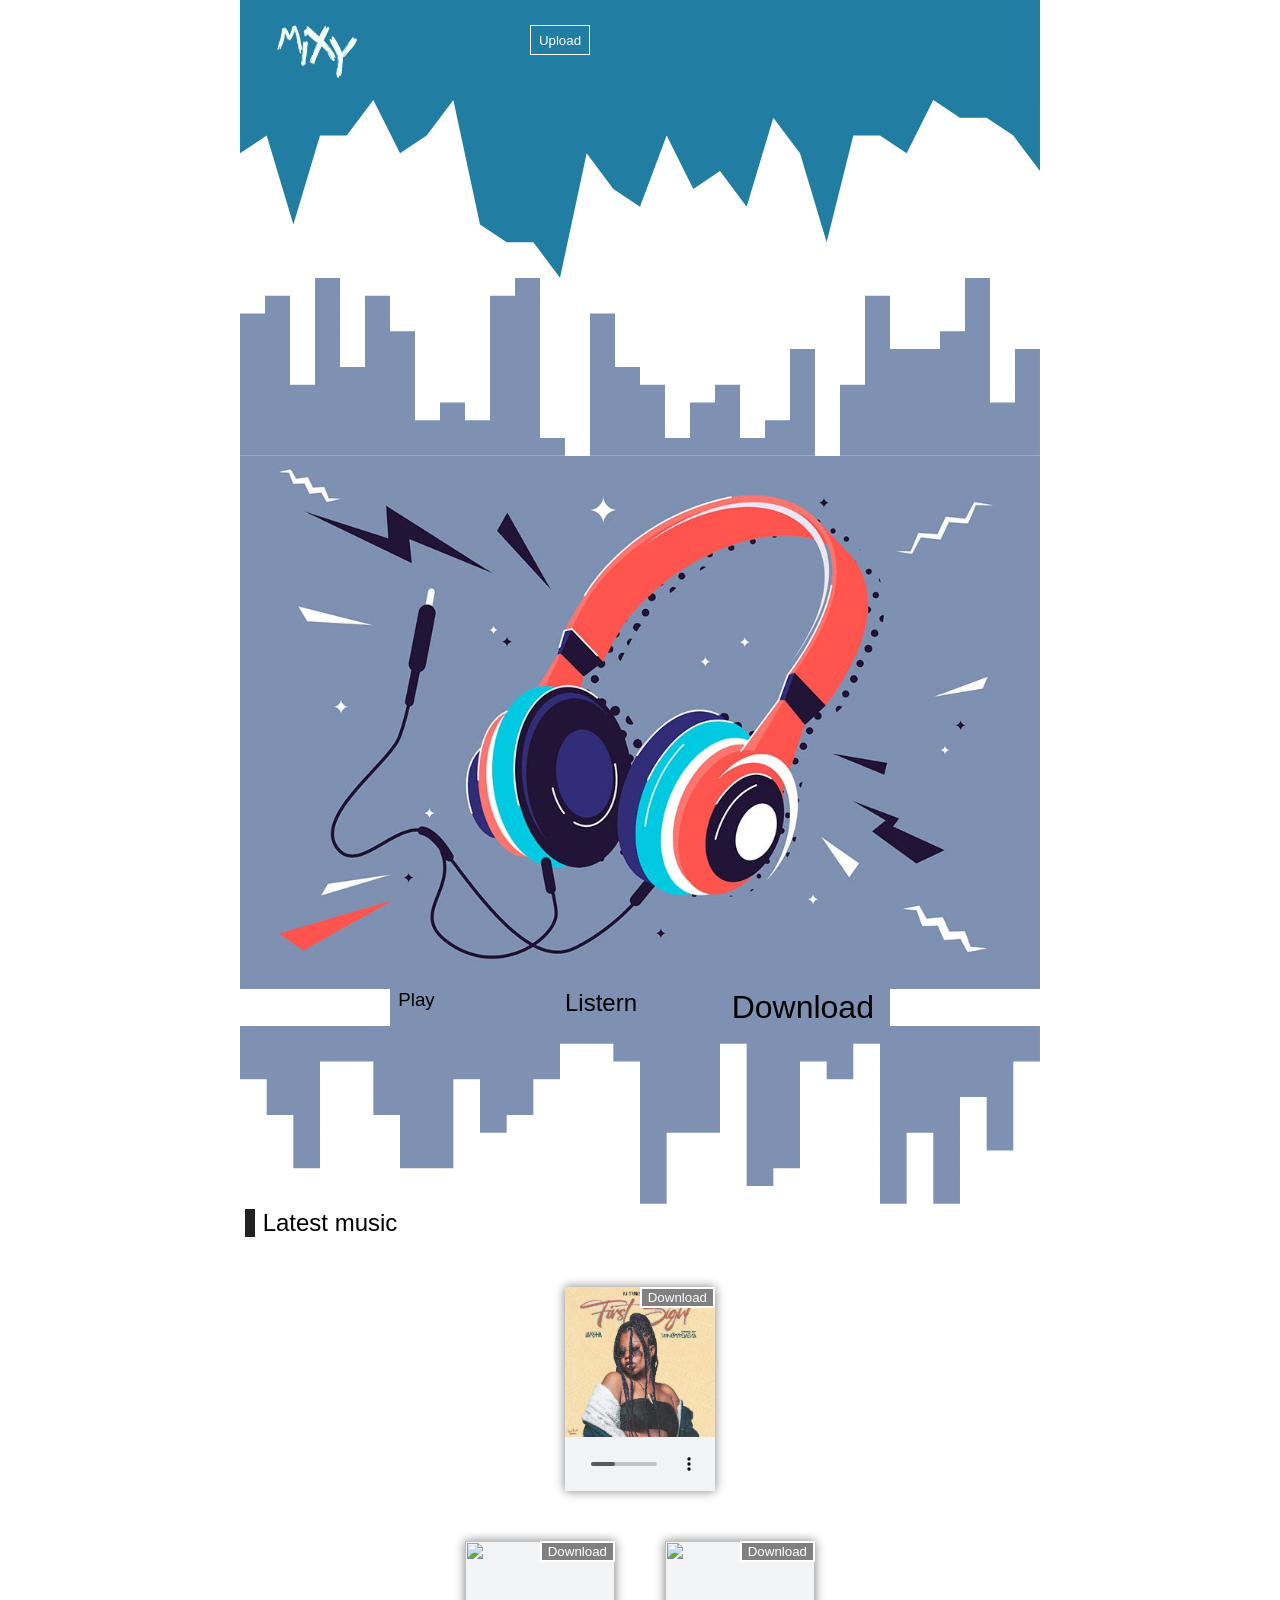
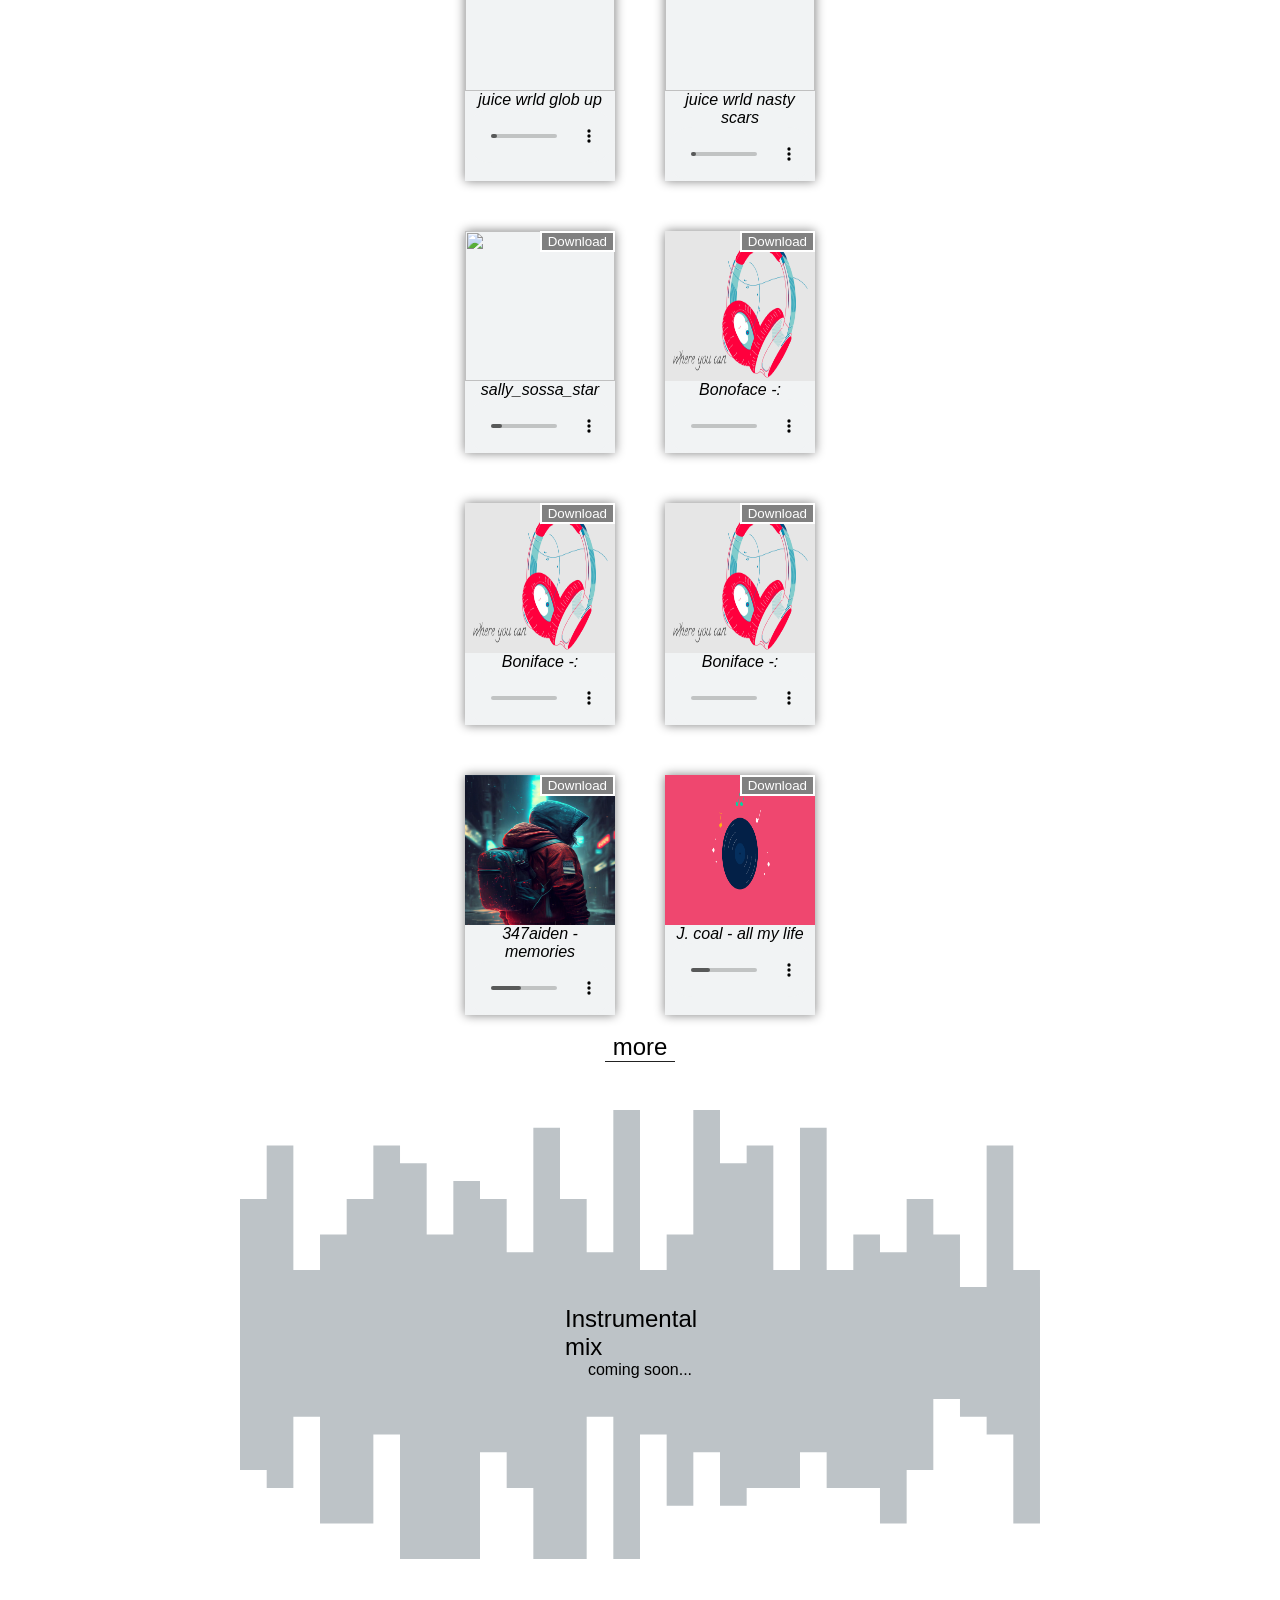
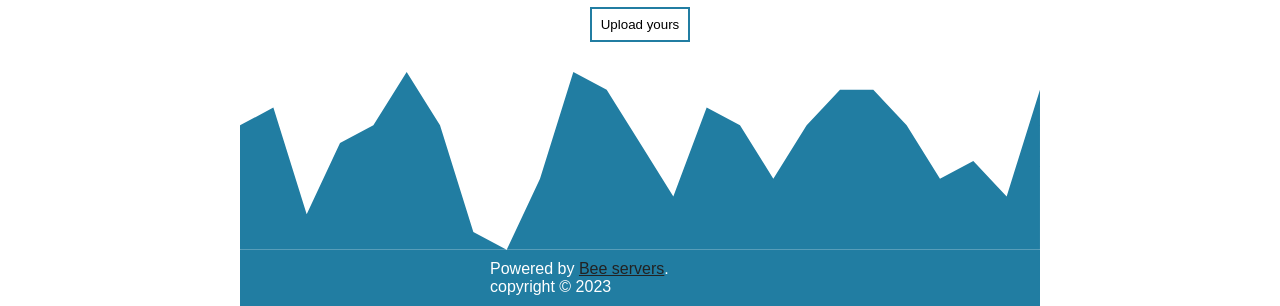
==== index.html @ 43a4fe8c "Update index.html" ====
<html>
<head>
<title>Mixy</title>

<meta charset="utf-8" />
<meta name="description" content="Mixy project is a music hosting plateform that allows anyone to uplpad music..." />
<meta name="keywords" content="..." />
<meta name="viewport" content="width=device-width, initial-scale=1.0">
<meta name="theme-color" content="#217DA2">
<meta name="author" content="mr.nobody">

<link rel="stylesheet" href="css/main.css">
<link rel="icon" href="img/logo/20230322_180251.jpg">
<style>

</style>

</head>
<body>
<!--conrainer-->
<div class="container">

<!--head-->
<style>

</style>
<div class="head">

 <!--logo-->
 <div class="logo">
  <img src="img/logo/20230322_180251.jpg" alt="logo">
 <a href="https://www.facebook.com/profile.php?id=100091437811362" target="_blank"><button>Upload</button></a>
 </div>
 <!--logo-->
 
</div>
<svg style="" xmlns="http://www.w3.org/2000/svg" viewBox="0 0 1440 320"><path fill="#217DA2" fill-opacity="1" d="M0,96L48,64L96,224L144,64L192,64L240,0L288,96L336,64L384,0L432,224L480,256L528,256L576,320L624,96L672,160L720,192L768,64L816,160L864,128L912,192L960,32L1008,96L1056,256L1104,64L1152,64L1200,96L1248,0L1296,32L1344,32L1392,64L1440,128L1440,0L1392,0L1344,0L1296,0L1248,0L1200,0L1152,0L1104,0L1056,0L1008,0L960,0L912,0L864,0L816,0L768,0L720,0L672,0L624,0L576,0L528,0L480,0L432,0L384,0L336,0L288,0L240,0L192,0L144,0L96,0L48,0L0,0Z"></path></svg>
<!--head-->

<!--title-->
<style>

</style>
<svg xmlns="http://www.w3.org/2000/svg" viewBox="0 0 1440 320"><path fill="#7E91B2" fill-opacity="1" d="M0,160L0,64L45,64L45,32L90,32L90,192L135,192L135,0L180,0L180,160L225,160L225,32L270,32L270,96L315,96L315,256L360,256L360,224L405,224L405,256L450,256L450,32L495,32L495,0L540,0L540,288L585,288L585,320L630,320L630,64L675,64L675,160L720,160L720,192L765,192L765,288L810,288L810,224L855,224L855,192L900,192L900,288L945,288L945,256L990,256L990,128L1035,128L1035,320L1080,320L1080,192L1125,192L1125,32L1170,32L1170,128L1215,128L1215,128L1260,128L1260,96L1305,96L1305,0L1350,0L1350,224L1395,224L1395,128L1440,128L1440,320L1395,320L1395,320L1350,320L1350,320L1305,320L1305,320L1260,320L1260,320L1215,320L1215,320L1170,320L1170,320L1125,320L1125,320L1080,320L1080,320L1035,320L1035,320L990,320L990,320L945,320L945,320L900,320L900,320L855,320L855,320L810,320L810,320L765,320L765,320L720,320L720,320L675,320L675,320L630,320L630,320L585,320L585,320L540,320L540,320L495,320L495,320L450,320L450,320L405,320L405,320L360,320L360,320L315,320L315,320L270,320L270,320L225,320L225,320L180,320L180,320L135,320L135,320L90,320L90,320L45,320L45,320L0,320L0,320Z"></path></svg>
<img style="width:100%;" src="img/good_times_with_bad_music_1050x700.jpg">
<div class="title">
<h3>Play</h3>
<h2>Listern</h2>
<h1>Download</h1>
</div>
<svg xmlns="http://www.w3.org/2000/svg" viewBox="0 0 1440 320"><path fill="#7E91B2" fill-opacity="1" d="M0,96L0,96L48,96L48,160L96,160L96,256L144,256L144,64L192,64L192,64L240,64L240,160L288,160L288,256L336,256L336,256L384,256L384,96L432,96L432,192L480,192L480,160L528,160L528,96L576,96L576,32L624,32L624,32L672,32L672,64L720,64L720,320L768,320L768,192L816,192L816,192L864,192L864,32L912,32L912,288L960,288L960,256L1008,256L1008,64L1056,64L1056,96L1104,96L1104,32L1152,32L1152,320L1200,320L1200,192L1248,192L1248,320L1296,320L1296,128L1344,128L1344,224L1392,224L1392,64L1440,64L1440,0L1392,0L1392,0L1344,0L1344,0L1296,0L1296,0L1248,0L1248,0L1200,0L1200,0L1152,0L1152,0L1104,0L1104,0L1056,0L1056,0L1008,0L1008,0L960,0L960,0L912,0L912,0L864,0L864,0L816,0L816,0L768,0L768,0L720,0L720,0L672,0L672,0L624,0L624,0L576,0L576,0L528,0L528,0L480,0L480,0L432,0L432,0L384,0L384,0L336,0L336,0L288,0L288,0L240,0L240,0L192,0L192,0L144,0L144,0L96,0L96,0L48,0L48,0L0,0L0,0Z"></path></svg>
<!--title-->

<h2 style="margin:5px;border-left:10px solid #222;text-align:center;"> Latest music</h2>





<!---------------------------------------------------------------->
<!--first music posting-->
<!---------------------------------------------------------------->


 <!--flexer-->
                                        <div class="flexer">

  <!--box-->
  <div class="box">
  <img src="img/IMG-20230720-WA0064.jpg">
  <center><Laksha - First sight</i></center>
  <audio controls src="mp3/Laksha - First Sight.mp3"></audio>
  <a href="mp3/Laksha - First Sight.mp3" download>
  <button>Download</button>
  </a>
  </div>
  <!--box-->



                                        </div>
                                        <!--flexer-->

 
 <!--flexer-->
                                        <div class="flexer">

  <!--box-->
  <div class="box">
  <img src="https://i1.sndcdn.com/artworks-W2g6tzKIM6FtOndk-e0T1fQ-t500x500.jpg">
  <center><i>juice wrld glob up</i></center>
  <audio controls src="mp3/Juice_WRLD_-_Glo’d_Up_(Official_Music_Video)(128k).mp3"></audio>
  <a href="mp3/Juice_WRLD_-_Glo’d_Up_(Official_Music_Video)(128k).mp3" download>
  <button>Download</button>
  </a>
  </div>
  <!--box-->



  <!--box-->
  <div class="box">
  <img src="https://i1.sndcdn.com/artworks-ypEa86VyJm0B3Sd6-BqXYmQ-t240x240.jpg">
  <center><i>juice wrld nasty scars</i></center>
  <audio controls src="mp3/Juice_WRLD_-_Nasty_Scars_[Prod.Reaper](128k).mp3"></audio>
  <a href="mp3/Juice_WRLD_-_Nasty_Scars_[Prod.Reaper](128k).mp3" download>
  <button>Download</button>
  </a>
  </div>
  <!--box-->

                                        </div>
                                        <!--flexer-->
 
<!--flexer-->
                                        <div class="flexer">
  <!--box-->
  <div class="box">
  <img src="https://tubidy.watch/nthumbs/1/520hI0J8Hoa0urNeSgrcag_3D_3D.jpg">
  <center><i>sally_sossa_star</i></center>
  <audio controls src="mp3/sally_sossa_star_song_ft._lil_durk_official_audio_mp3_59003.mp3"></audio>
  <a href="mp3/sally_sossa_star_song_ft._lil_durk_official_audio_mp3_59003.mp3" download>
  <button>Download</button>
  </a>
  </div>
  <!--box-->



  <!--box-->
  <div class="box">
  <img src="img/20230617_145904.png">
  <center><i>Bonoface  -:</i></center>
  <audio controls src="mp3/AUD-20230623-WA0006.mp3"></audio>
  <a href="mp3/AUD-20230623-WA0006.mp3" download>
  <button>Download</button>
  </a>
  </div>
  <!--box-->

              </div>
           <!--flexer-->
           
           
           <!--flexer-->
           <div class="flexer">
           
           <!--box-->
           <div class="box">
           <img src="img/20230617_145904.png">
           <center><i>Boniface -:</i></center>
           <audio controls src="mp3/AUD-20230623-WA0007.mp3"></audio>
           <a href="mp3/AUD-20230623-WA0007.mp3" download>
           <button>Download</button>
           </a>
           </div>
           <!--box-->
           
           
           
           <!--box-->
           <div class="box">
           <img src="img/20230617_145904.png">
           <center><i>Boniface -:</i></center>
           <audio controls src="mp3/AUD-20230624-WA0009.mp3"></audio>
           <a href="mp3/AUD-20230624-WA0009.mp3" download>
           <button>Download</button>
           </a>
           </div>
           <!--box-->
           
           </div>
           <!--flexer-->
           
           
<!--flexer-->
<div class="flexer">

<!--box-->
<div class="box">
<img src="img/cool-wallpapers-4k.webp">
<center><i>347aiden - memories</i></center>
<audio controls src="mp3/test1.mp3"></audio>
<a href="mp3/test1.mp3" download>
<button>Download</button>
</a>
</div>
<!--box-->

<!--box-->
<div class="box">
<img src="img/Ultimate-Guide-Stock-Music-Royalty-Free-Music-Custom-Music.png">
<center><i>J. coal - all my life</i></center>
<audio controls src="mp3/test2.mp3"></audio>
<a href="mp3/test2.mp3" download>
<button>Download</button>
</a>
</div>
<!--box-->

</div>
<!--flexer-->

<!---------------------------------------------------------------->
<!--first music posting-->
<!---------------------------------------------------------------->











<br><h2 style="width:70px;margin:0px auto;border-bottom:1px solid #222;text-align:center;">more</h2>
<br>
<!--automated-->
<style>
.automated{
width:100%;
max-width:300px;
margin:0 auto;
background:#F1F3F4;
box-shadow:0 0 20px #222;
margin-bottom:30px;
border-radius:10px;
}
</style>
<div class="automated">



</div>
<!--automated-->



<!--playstation-->
<style>
.playstation{
width:100%;
max-width:800px;
margin:0 auto;
background:#BDC3C7;
padding-bottom:20px;
}
</style>
<svg xmlns="http://www.w3.org/2000/svg" viewBox="0 0 1440 320"><path fill="#BDC3C7" fill-opacity="1" d="M0,160L0,160L48,160L48,64L96,64L96,288L144,288L144,224L192,224L192,160L240,160L240,64L288,64L288,96L336,96L336,224L384,224L384,128L432,128L432,160L480,160L480,256L528,256L528,32L576,32L576,160L624,160L624,256L672,256L672,0L720,0L720,288L768,288L768,224L816,224L816,0L864,0L864,96L912,96L912,64L960,64L960,288L1008,288L1008,32L1056,32L1056,288L1104,288L1104,224L1152,224L1152,256L1200,256L1200,160L1248,160L1248,224L1296,224L1296,320L1344,320L1344,64L1392,64L1392,288L1440,288L1440,320L1392,320L1392,320L1344,320L1344,320L1296,320L1296,320L1248,320L1248,320L1200,320L1200,320L1152,320L1152,320L1104,320L1104,320L1056,320L1056,320L1008,320L1008,320L960,320L960,320L912,320L912,320L864,320L864,320L816,320L816,320L768,320L768,320L720,320L720,320L672,320L672,320L624,320L624,320L576,320L576,320L528,320L528,320L480,320L480,320L432,320L432,320L384,320L384,320L336,320L336,320L288,320L288,320L240,320L240,320L192,320L192,320L144,320L144,320L96,320L96,320L48,320L48,320L0,320L0,320Z"></path></svg>
<div class="playstation">
<br> <h2>Instrumental mix</h2>
 
<center>coming soon...</center>
 
</div>
<svg xmlns="http://www.w3.org/2000/svg" viewBox="0 0 1440 320"><path fill="#BDC3C7" fill-opacity="1" d="M0,160L0,128L48,128L48,160L96,160L96,32L144,32L144,224L192,224L192,224L240,224L240,64L288,64L288,288L336,288L336,288L384,288L384,288L432,288L432,96L480,96L480,160L528,160L528,288L576,288L576,288L624,288L624,32L672,32L672,288L720,288L720,64L768,64L768,192L816,192L816,96L864,96L864,192L912,192L912,160L960,160L960,160L1008,160L1008,96L1056,96L1056,160L1104,160L1104,160L1152,160L1152,224L1200,224L1200,128L1248,128L1248,0L1296,0L1296,32L1344,32L1344,64L1392,64L1392,224L1440,224L1440,0L1392,0L1392,0L1344,0L1344,0L1296,0L1296,0L1248,0L1248,0L1200,0L1200,0L1152,0L1152,0L1104,0L1104,0L1056,0L1056,0L1008,0L1008,0L960,0L960,0L912,0L912,0L864,0L864,0L816,0L816,0L768,0L768,0L720,0L720,0L672,0L672,0L624,0L624,0L576,0L576,0L528,0L528,0L480,0L480,0L432,0L432,0L384,0L384,0L336,0L336,0L288,0L288,0L240,0L240,0L192,0L192,0L144,0L144,0L96,0L96,0L48,0L48,0L0,0L0,0Z"></path></svg>
<!--playstation-->

<center>
<a href="https://www.facebook.com/profile.php?id=100091437811362">
<button style="
width:100px;height:35px;background:none;border:2px solid #217DA2;margin:30px;outline:none;
">Upload yours</button>
</a>
</center>


<!--footer-->
<style>

</style>
<svg xmlns="http://www.w3.org/2000/svg" viewBox="0 0 1440 320"><path fill="#217DA2" fill-opacity="1" d="M0,96L60,64L120,256L180,128L240,96L300,0L360,96L420,288L480,320L540,192L600,0L660,32L720,128L780,224L840,64L900,96L960,192L1020,96L1080,32L1140,32L1200,96L1260,192L1320,160L1380,224L1440,32L1440,320L1380,320L1320,320L1260,320L1200,320L1140,320L1080,320L1020,320L960,320L900,320L840,320L780,320L720,320L660,320L600,320L540,320L480,320L420,320L360,320L300,320L240,320L180,320L120,320L60,320L0,320Z"></path></svg>
<div class="footer">
<p>
Powered by <a href="https://bartwel27.github.io/server" target="_blank">Bee servers</a>.<br>
copyright &copy; 2023
</p>
</div>
<!--footer-->

</div>
<!--container-->
</body>
</html>
---- css/main.css ----
body{
width:100%;
max-width:800px;
margin:0 auto;
padding:0;
background:white;
font-weight:300;
font-family:sans-serif;
position:relative;
}
.container{
width:100%;
max-width:800px;
margin:0 auto;
}



.head{
width:100%;
max-width:800px;
margin:0 auto;
background:#217DA2;
position:sticky;
top:;
}.head .logo{
width:350px;
display:flex;
justify-content:space-between;
}.logo img{
width:150px;
height:100px;
}.head .logo button{
 width:60px;
 height:30px;
 margin-top:25px;
 background:none;
 border:1px solid white;;
 outline:none;
 color:white;
}.head .logo button:hover{
 border:2px solid white;
}



.title{
width:100%;
max-width:500px;
margin:0 auto;
background:#7E91B2;
height:px;
display:flex;
}.title h1 ,h2 ,h3{
width:100%;
max-width:150px;
margin:0 auto;
font-weight:200;
font-family:;
border:0px solid green;
}



.flexer{
width:100%;
max-width:400px;
margin:0 auto;
background:white;
display:flex;
justify-content:space-around;
margin-top:50px;
}.flexer .box{
width:100%;
max-width:150px;
background:#F1F3F4;
box-shadow:0px 0px 10px grey;
position:relative;

}.flexer .box img{
width:100%;
height:150px;
}.flexer .box audio{
width:100%;
outline:none;
}.flexer .box button{
position:absolute;
top:0;
right:0;
background:grey;
border:2px solid white;color:white;
}








.footer{
width:100%;
max-width:800px;
margin:0 auto;
background:#217DA2;
padding-top:10px;padding-bottom:10px;
position:;bottom:;
}.footer p{
 width:100%;
 max-width:300px;
 margin:0 auto;
 color:white;
}.footer p a{
 color:#222;
 text-decoration:;
}
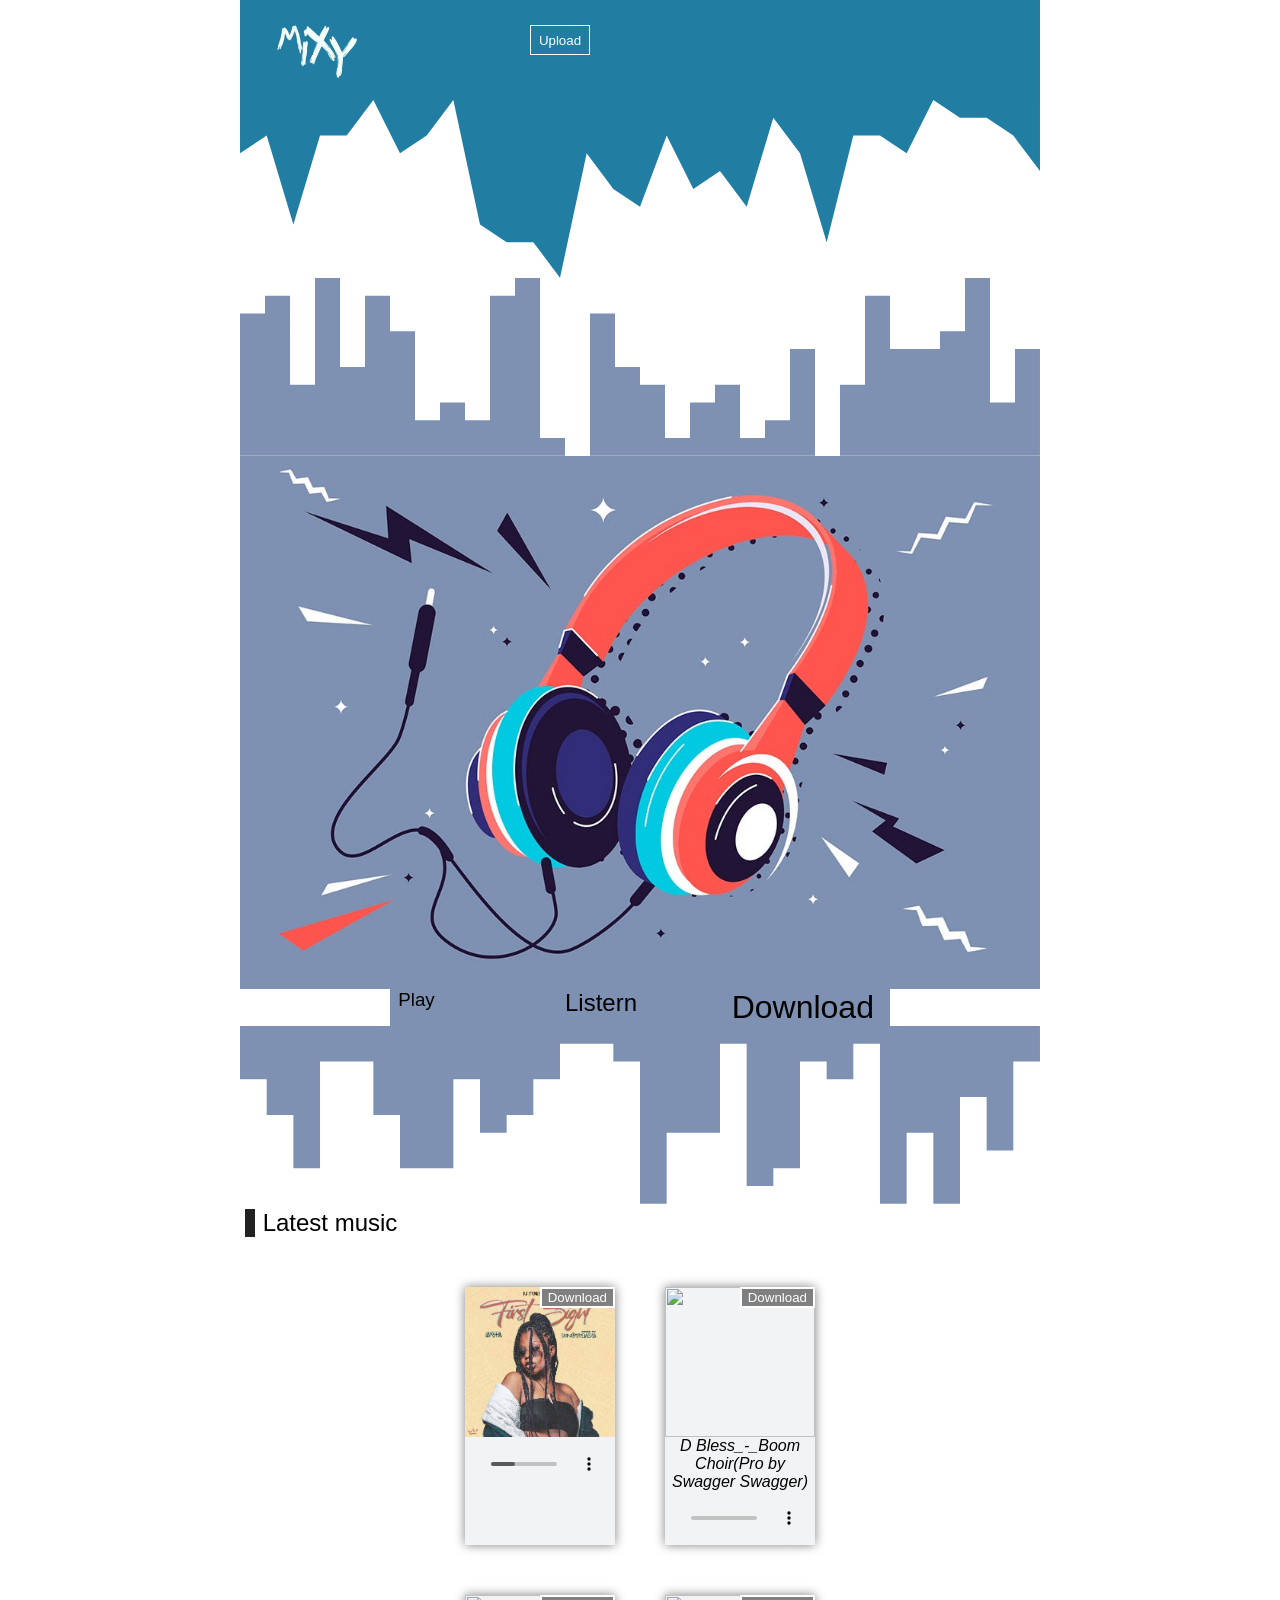
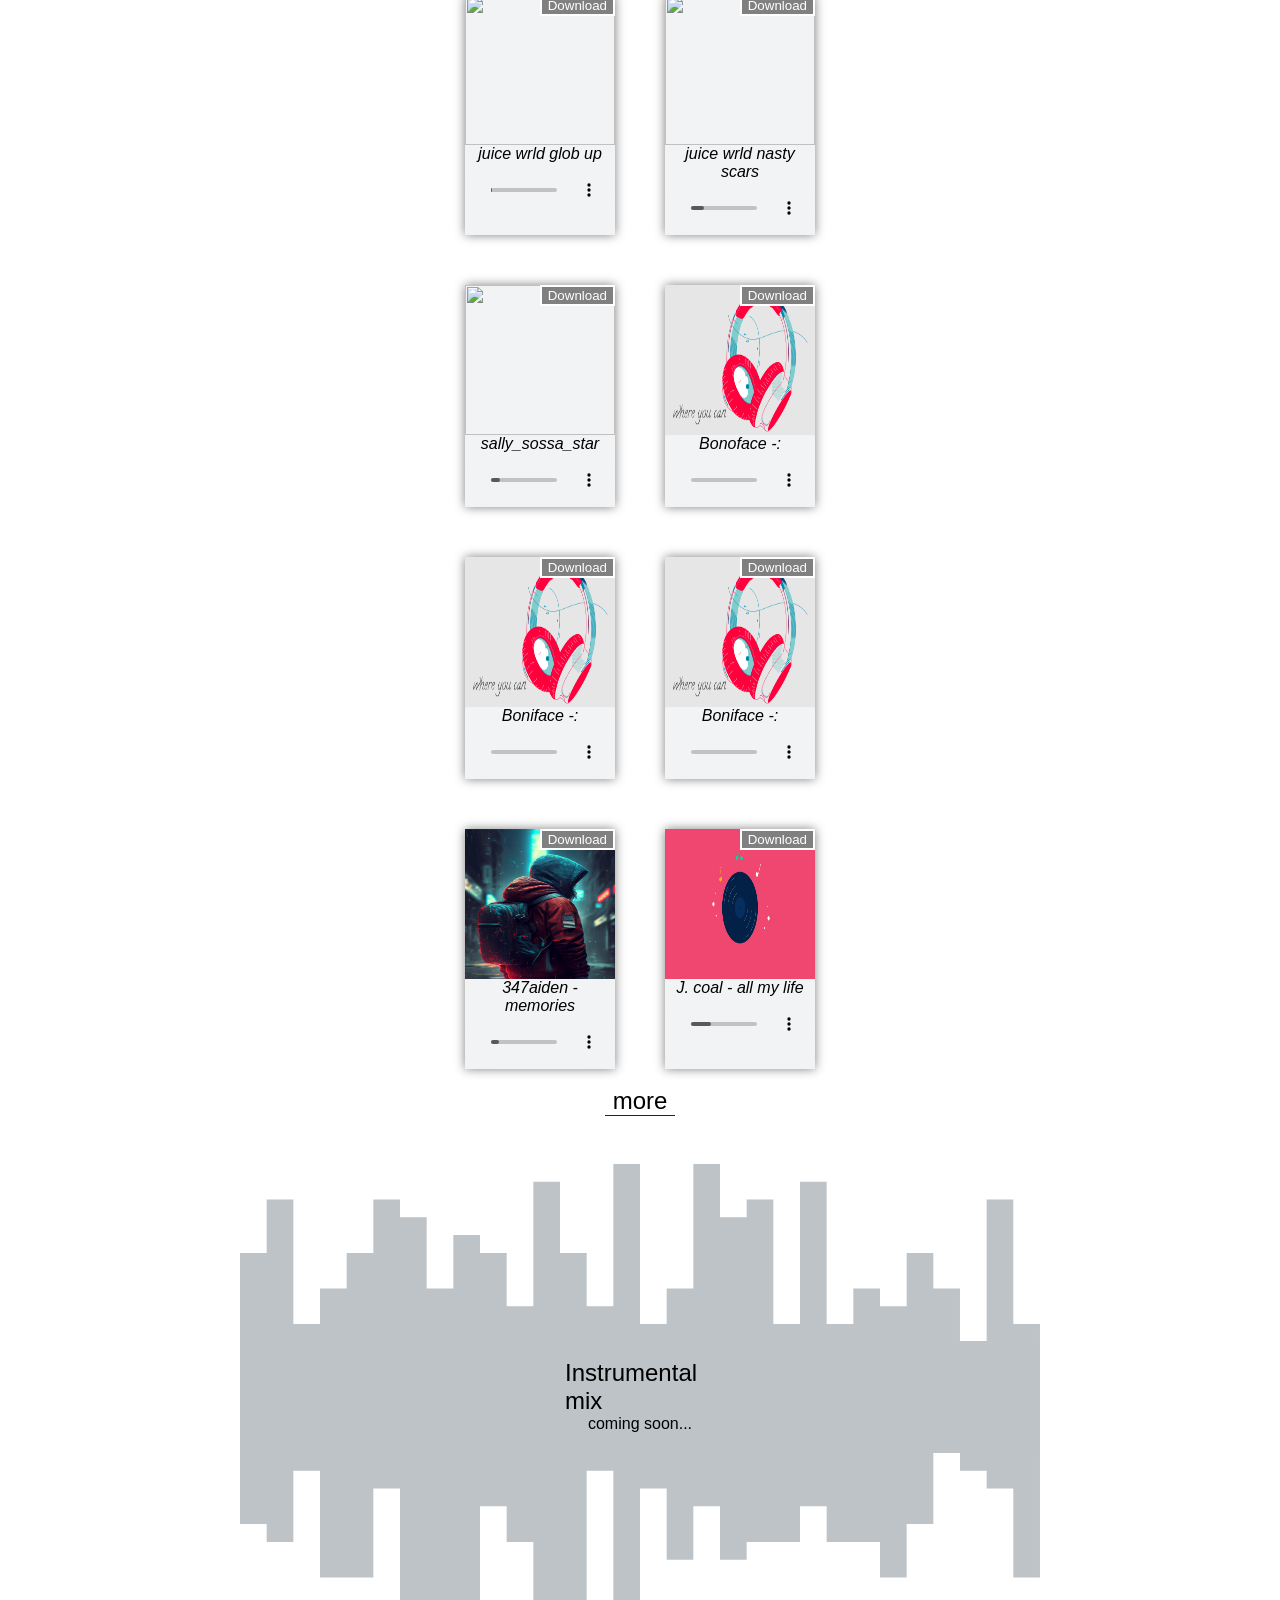
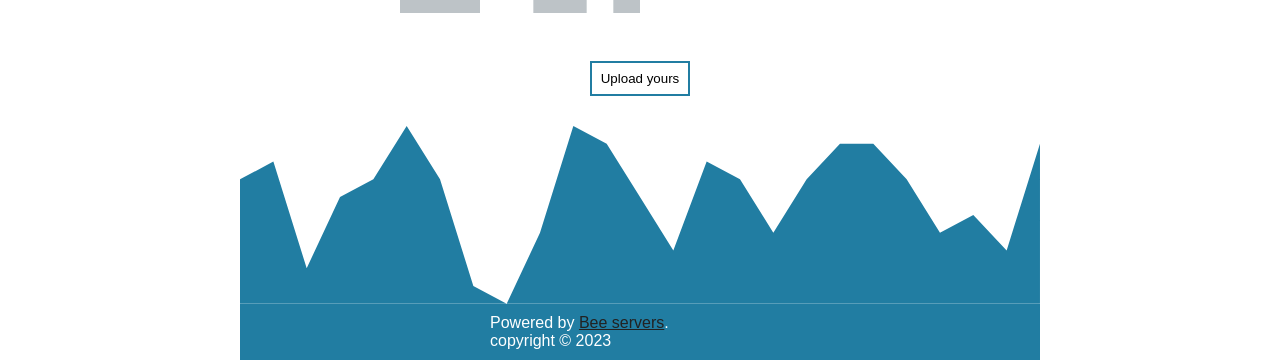
==== commit c675f470: "Update index.html" ====
--- a/index.html
+++ b/index.html
@@ -77,6 +77,17 @@
   <!--box-->
 
 
+<!--box-->
+  <div class="box">
+  <img src="https://zedpathmusik.github.io/D-BLESS-ft-UNKNOWN-ARTIST-_-AKADUNKA-SAMPLE/">
+  <center><i>D Bless_-_Boom Choir(Pro by Swagger Swagger)</i></center>
+  <audio controls src="mp3/D Bless_-_Boom Choir(Pro by Swagger Swagger).mp3"></audio>
+  <a href="mp3/D Bless_-_Boom Choir(Pro by Swagger Swagger).mp3" download>
+  <button>Download</button>
+  </a>
+  </div>
+  <!--box-->
+                                         
 
                                         </div>
                                         <!--flexer-->
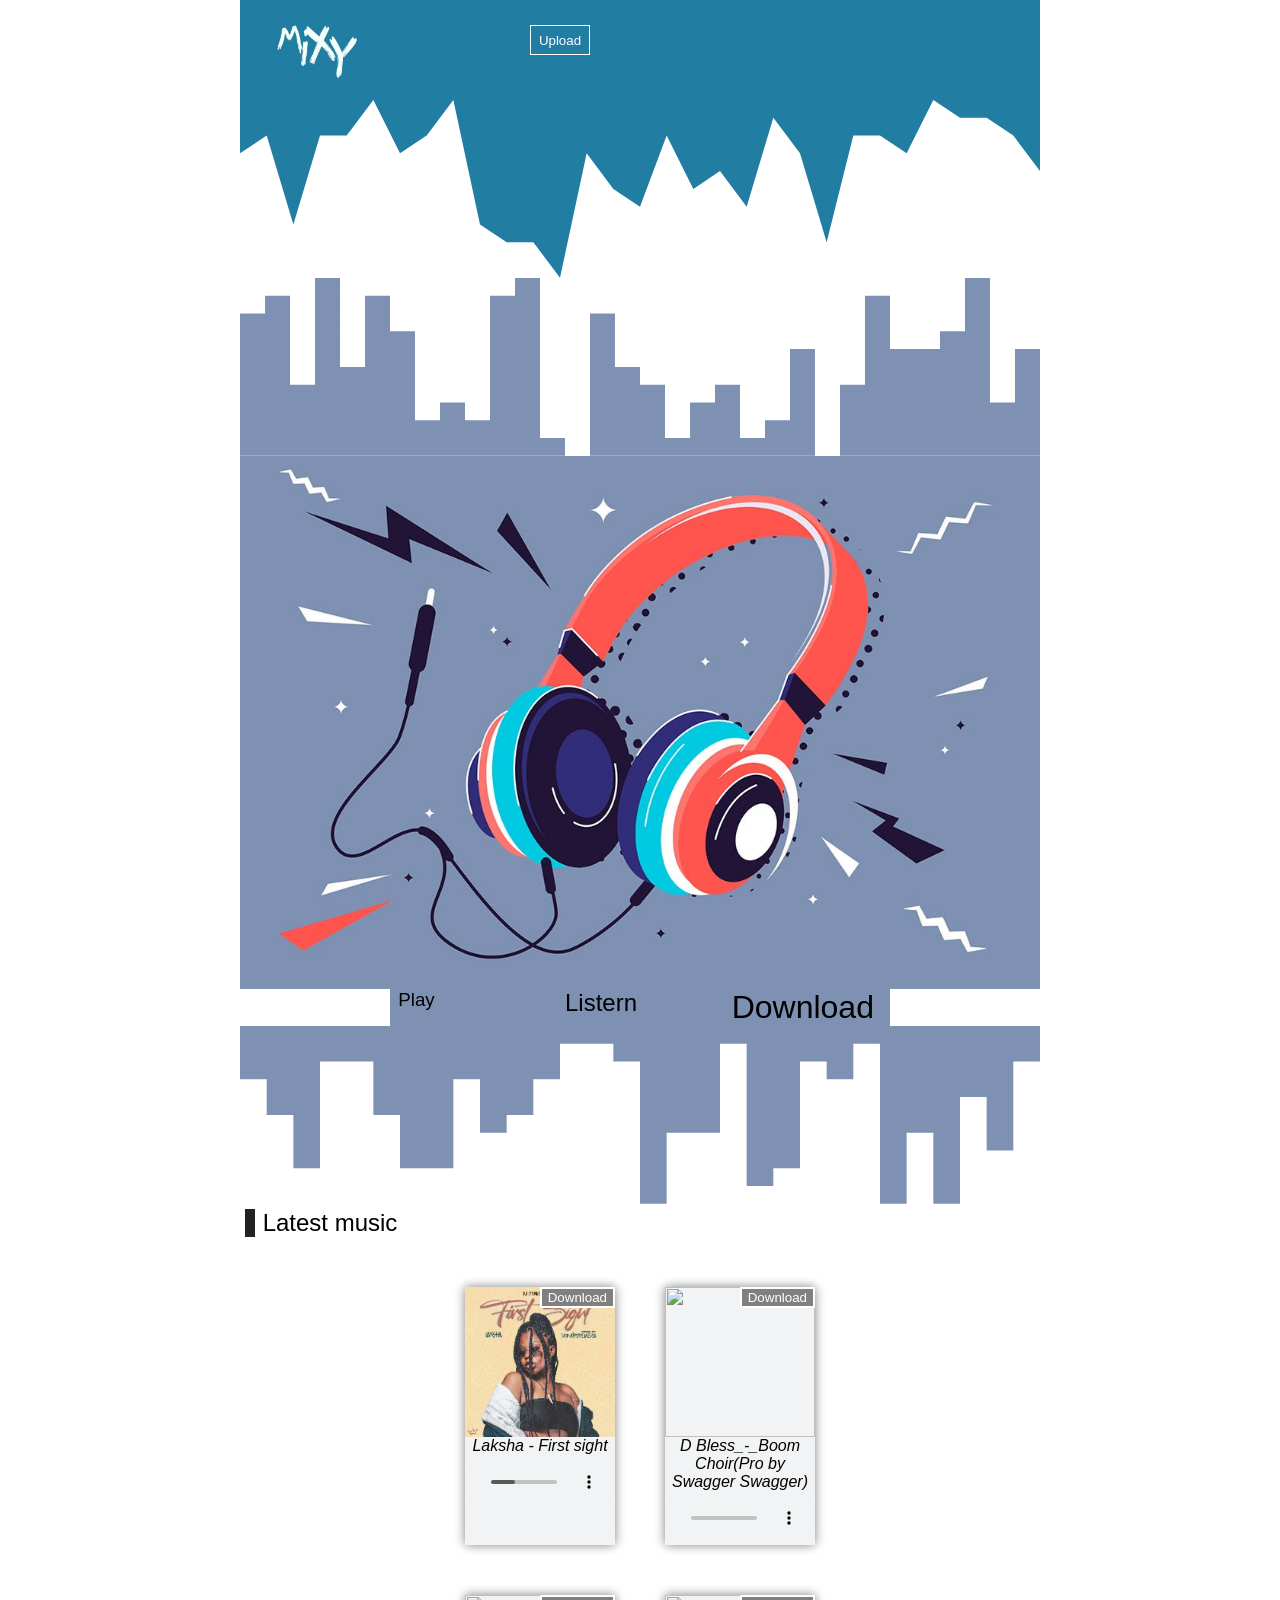
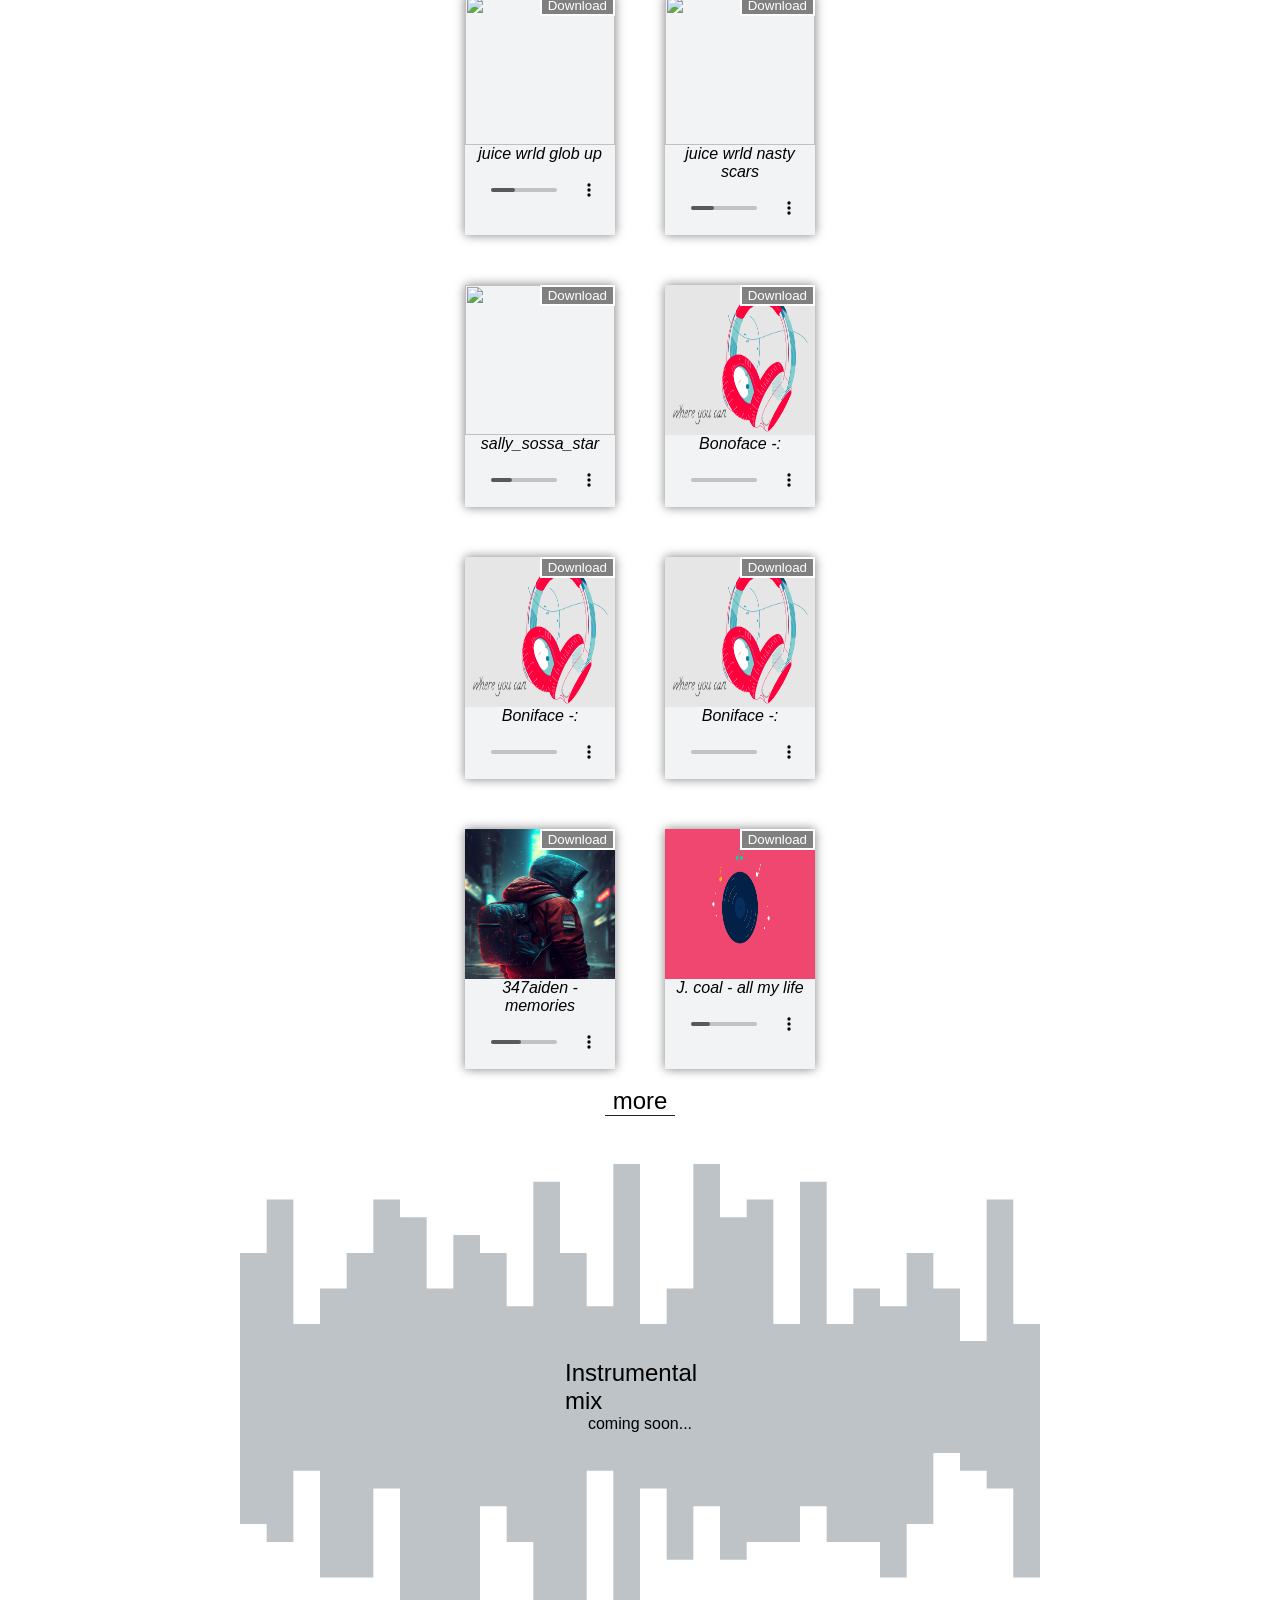
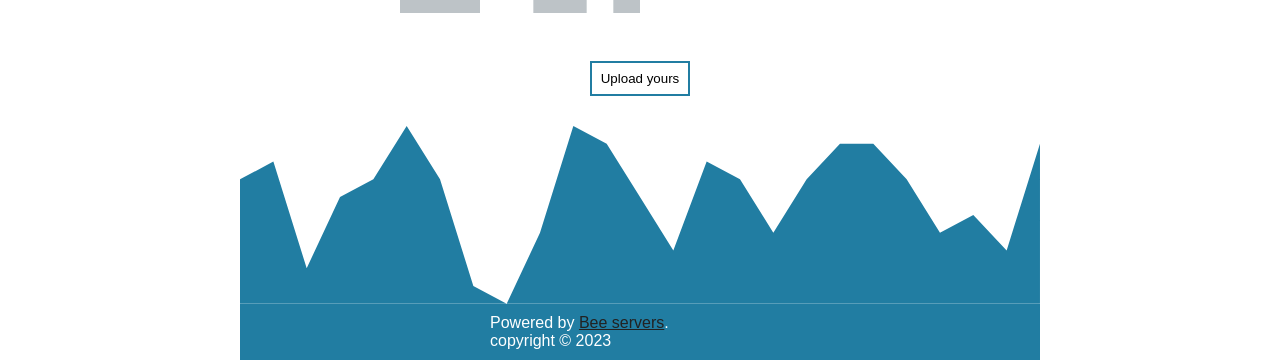
==== commit 78f03ca0: "Update index.html" ====
--- a/index.html
+++ b/index.html
@@ -68,7 +68,7 @@
   <!--box-->
   <div class="box">
   <img src="img/IMG-20230720-WA0064.jpg">
-  <center><Laksha - First sight</i></center>
+  <center><i>Laksha - First sight</i></center>
   <audio controls src="mp3/Laksha - First Sight.mp3"></audio>
   <a href="mp3/Laksha - First Sight.mp3" download>
   <button>Download</button>
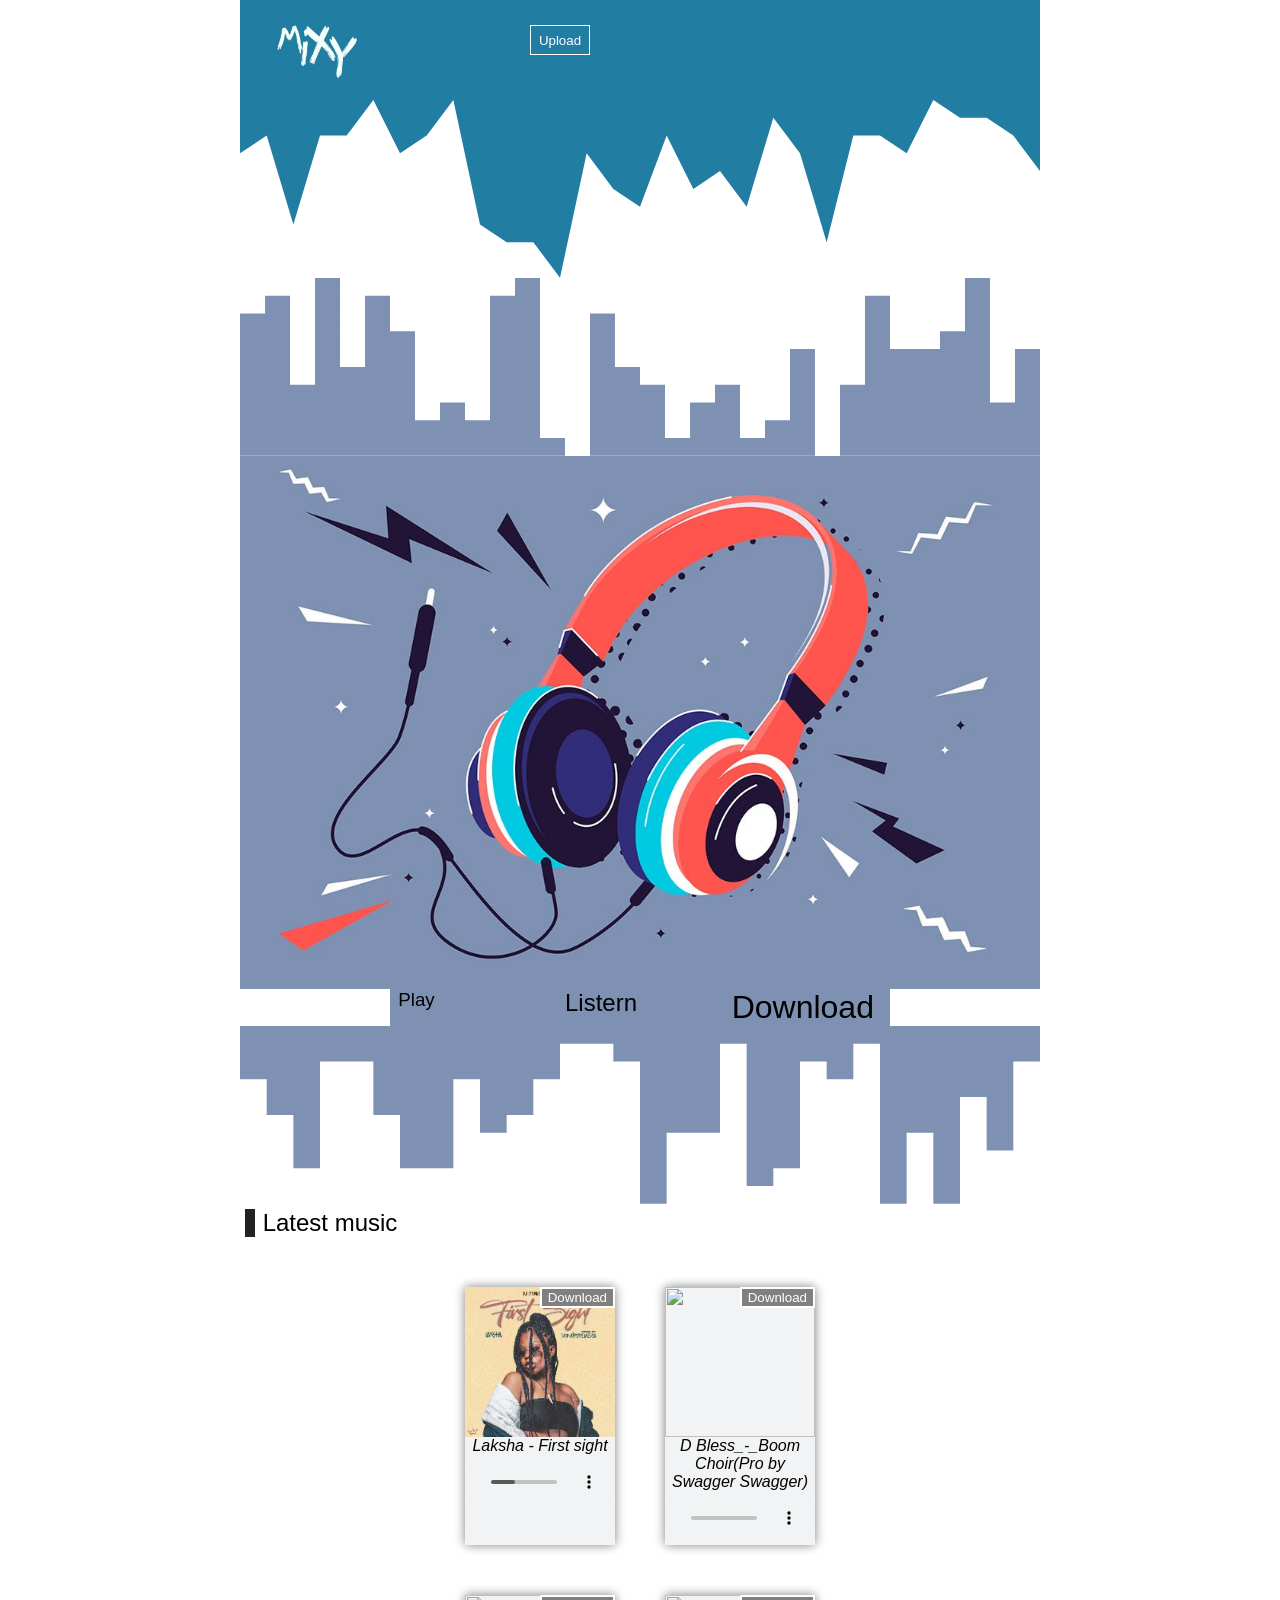
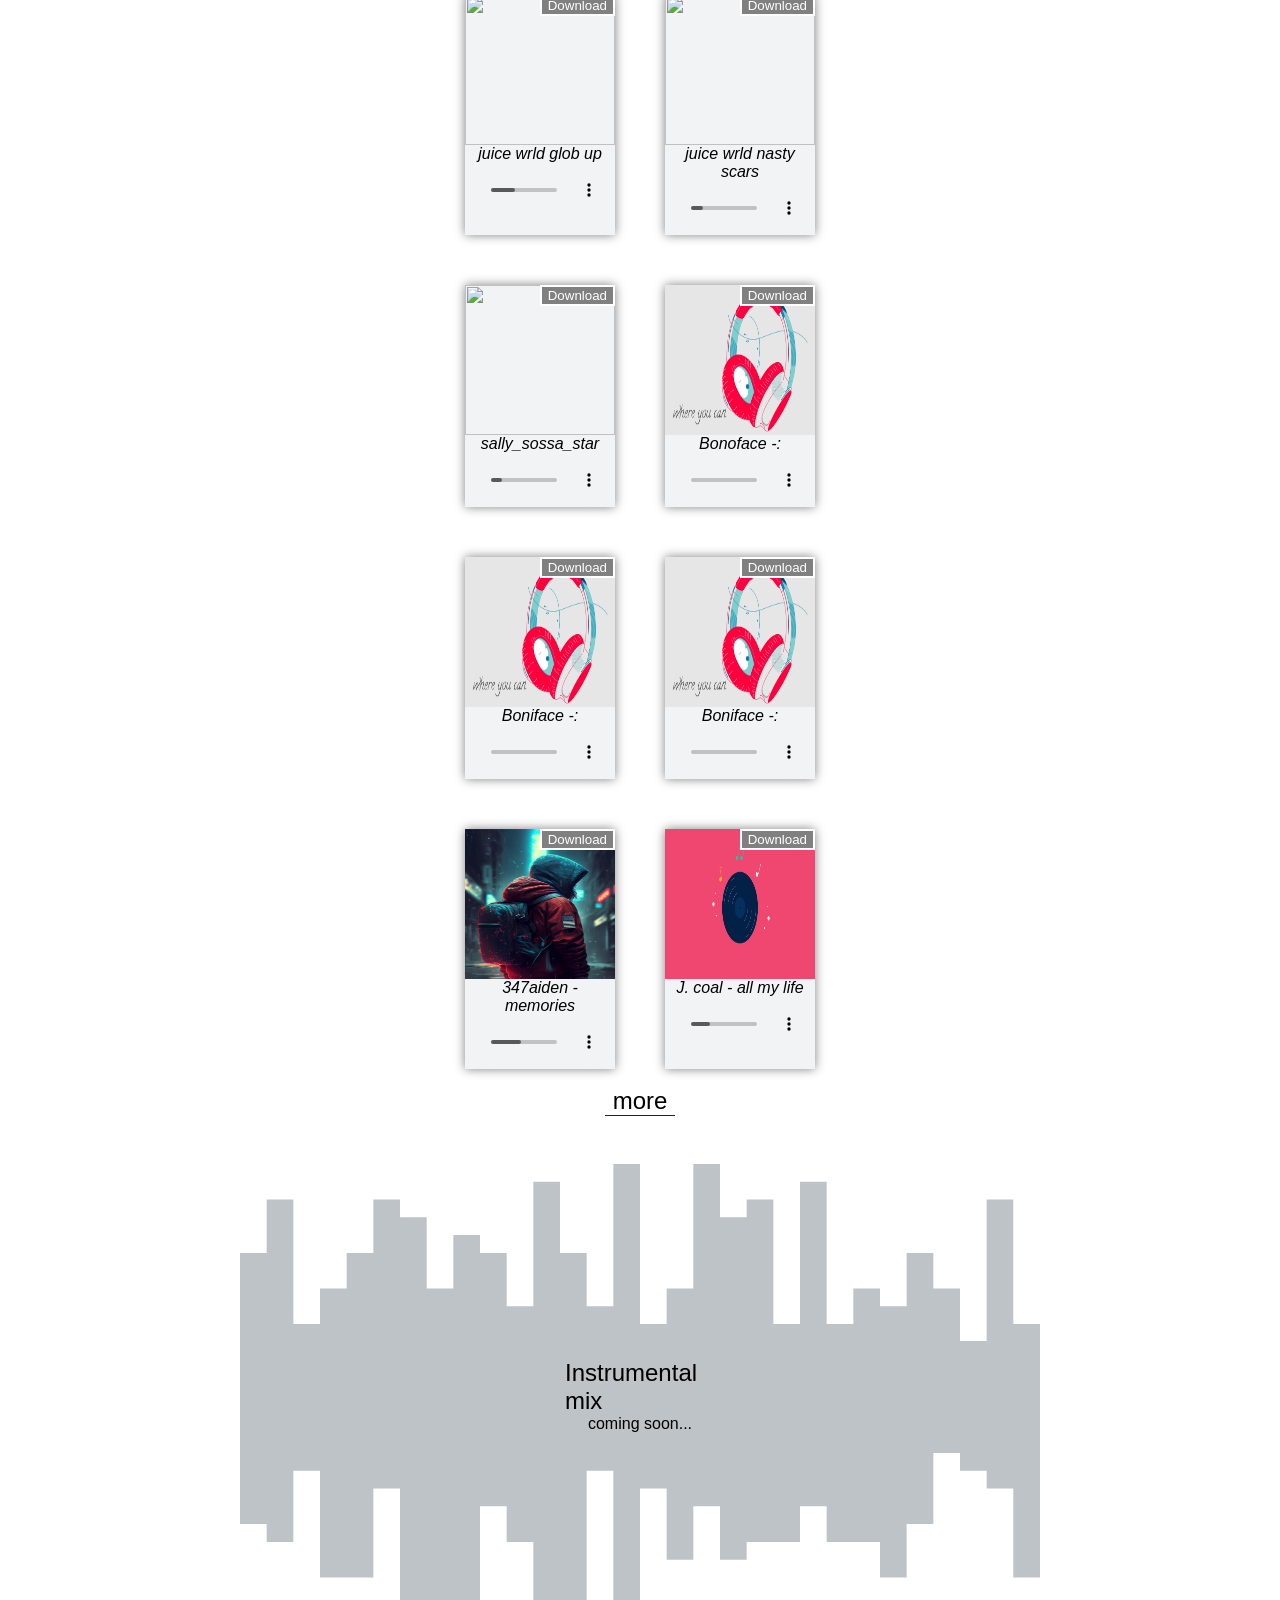
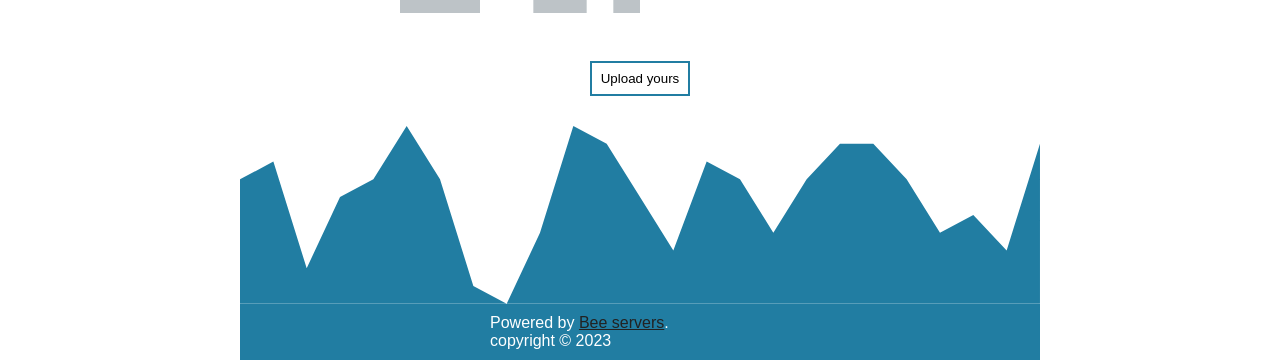
==== commit 925c6757: "Update index.html" ====
--- a/index.html
+++ b/index.html
@@ -79,7 +79,7 @@
 
 <!--box-->
   <div class="box">
-  <img src="https://zedpathmusik.github.io/D-BLESS-ft-UNKNOWN-ARTIST-_-AKADUNKA-SAMPLE/">
+  <img src="https://zedpathmusik.github.io/D-BLESS-ft-UNKNOWN-ARTIST-_-AKADUNKA-SAMPLE/Hook.jpg">
   <center><i>D Bless_-_Boom Choir(Pro by Swagger Swagger)</i></center>
   <audio controls src="mp3/D Bless_-_Boom Choir(Pro by Swagger Swagger).mp3"></audio>
   <a href="mp3/D Bless_-_Boom Choir(Pro by Swagger Swagger).mp3" download>
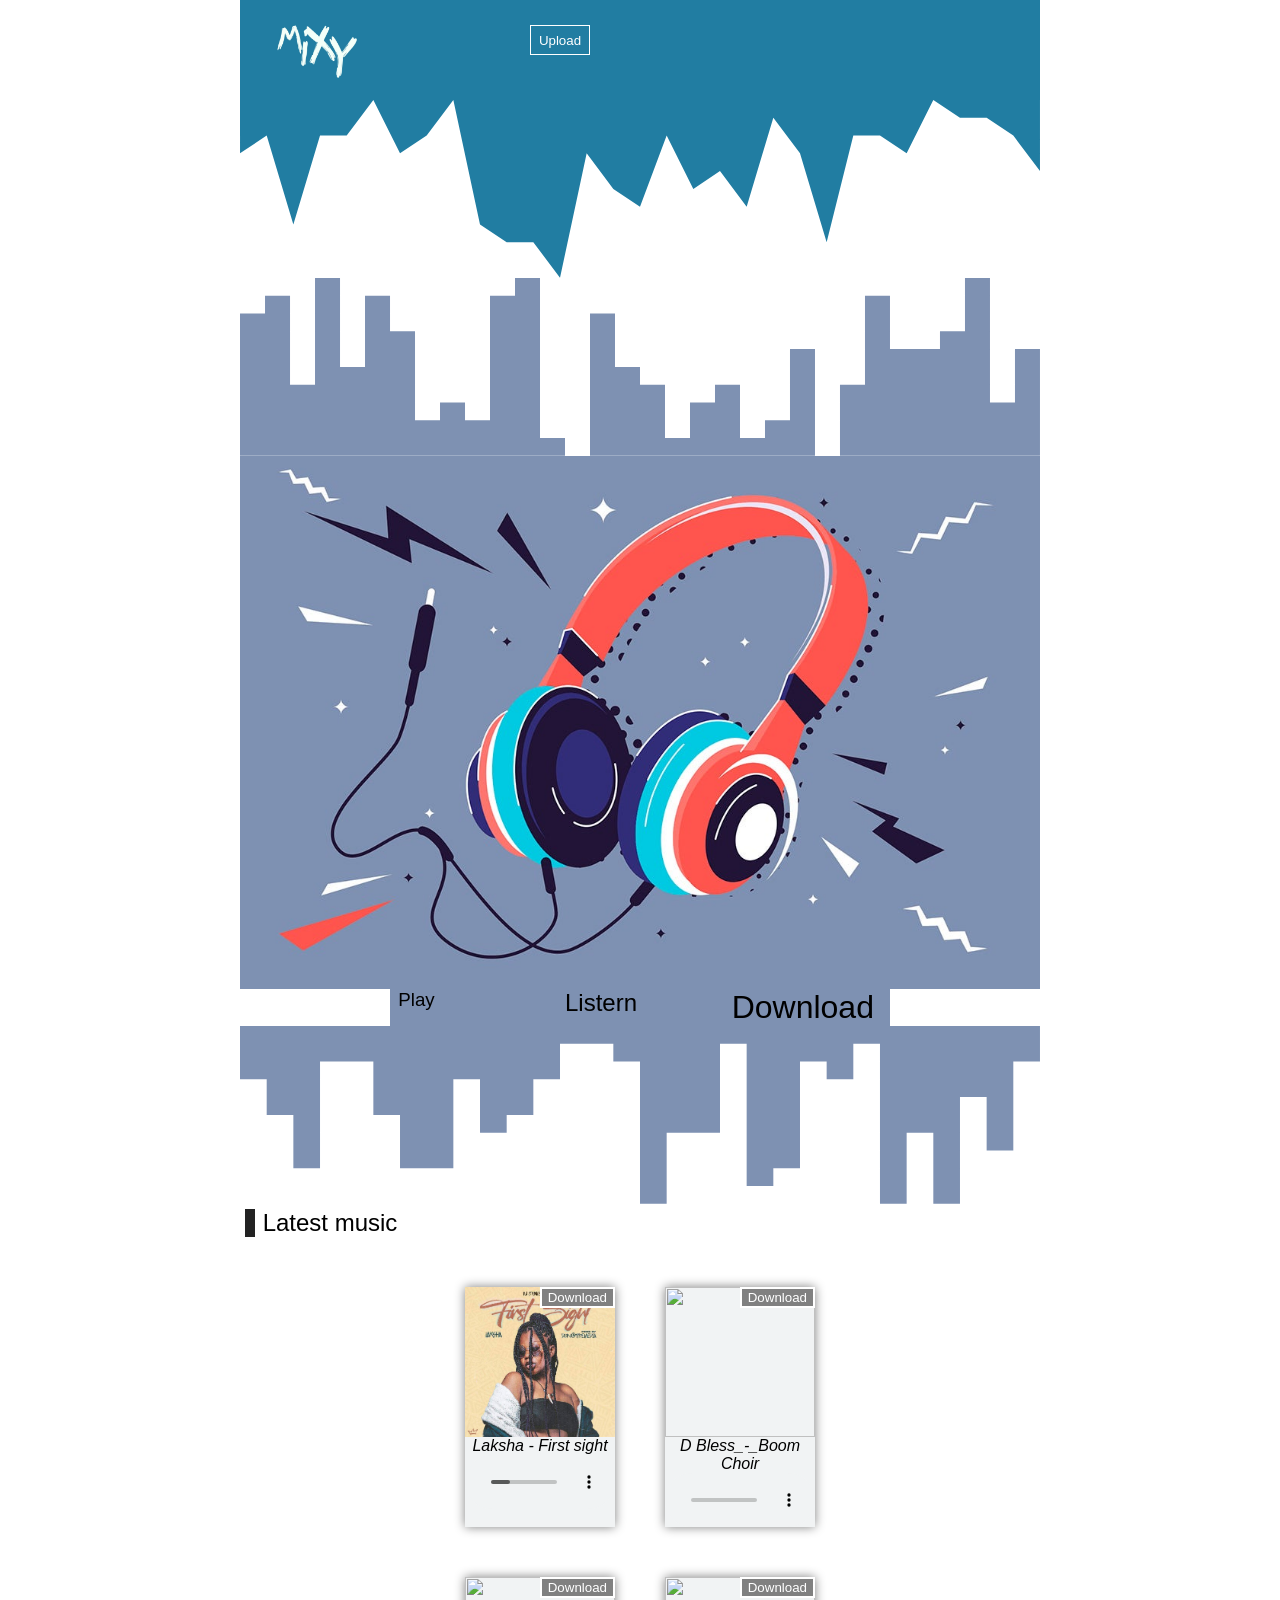
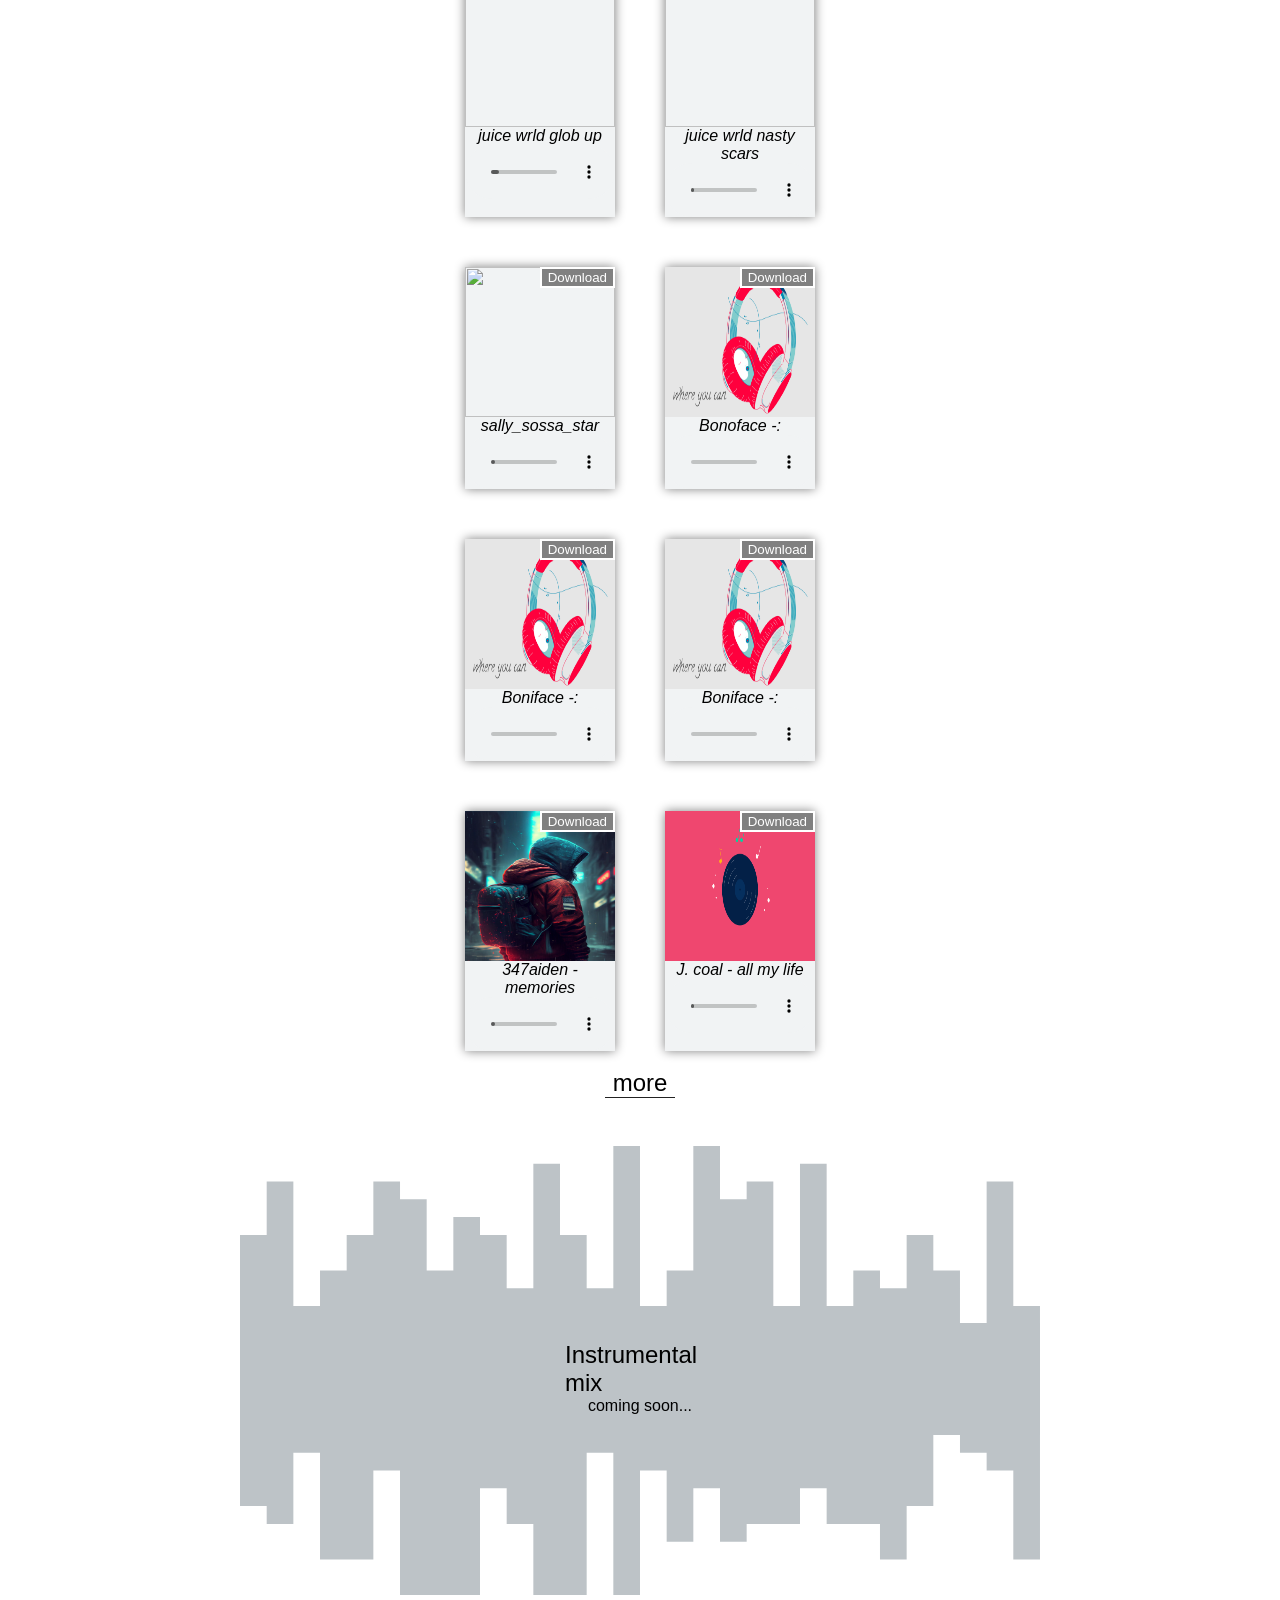
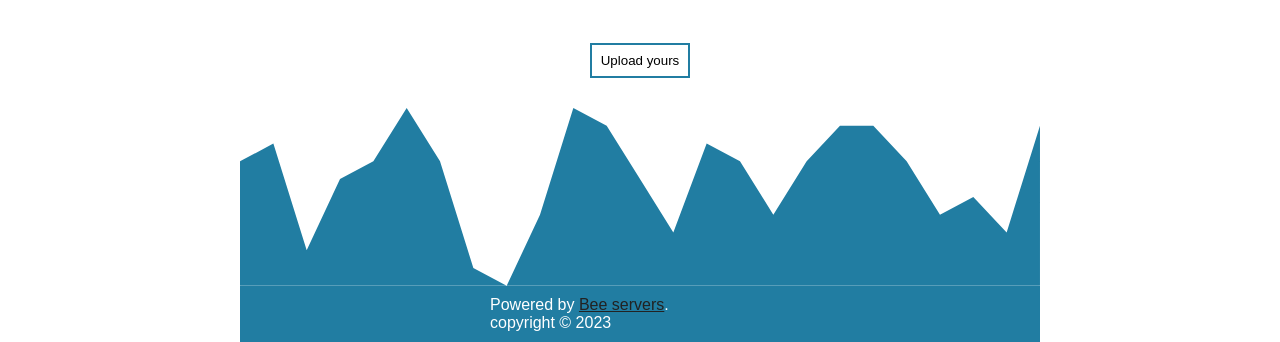
==== commit f69561ec: "Update index.html" ====
--- a/index.html
+++ b/index.html
@@ -79,8 +79,8 @@
 
 <!--box-->
   <div class="box">
-  <img src="https://zedpathmusik.github.io/D-BLESS-ft-UNKNOWN-ARTIST-_-AKADUNKA-SAMPLE/Hook.jpg">
-  <center><i>D Bless_-_Boom Choir(Pro by Swagger Swagger)</i></center>
+  <img src="IMG-20230729-WA0003.jpg">
+  <center><i>D Bless_-_Boom Choir</i></center>
   <audio controls src="mp3/D Bless_-_Boom Choir(Pro by Swagger Swagger).mp3"></audio>
   <a href="mp3/D Bless_-_Boom Choir(Pro by Swagger Swagger).mp3" download>
   <button>Download</button>
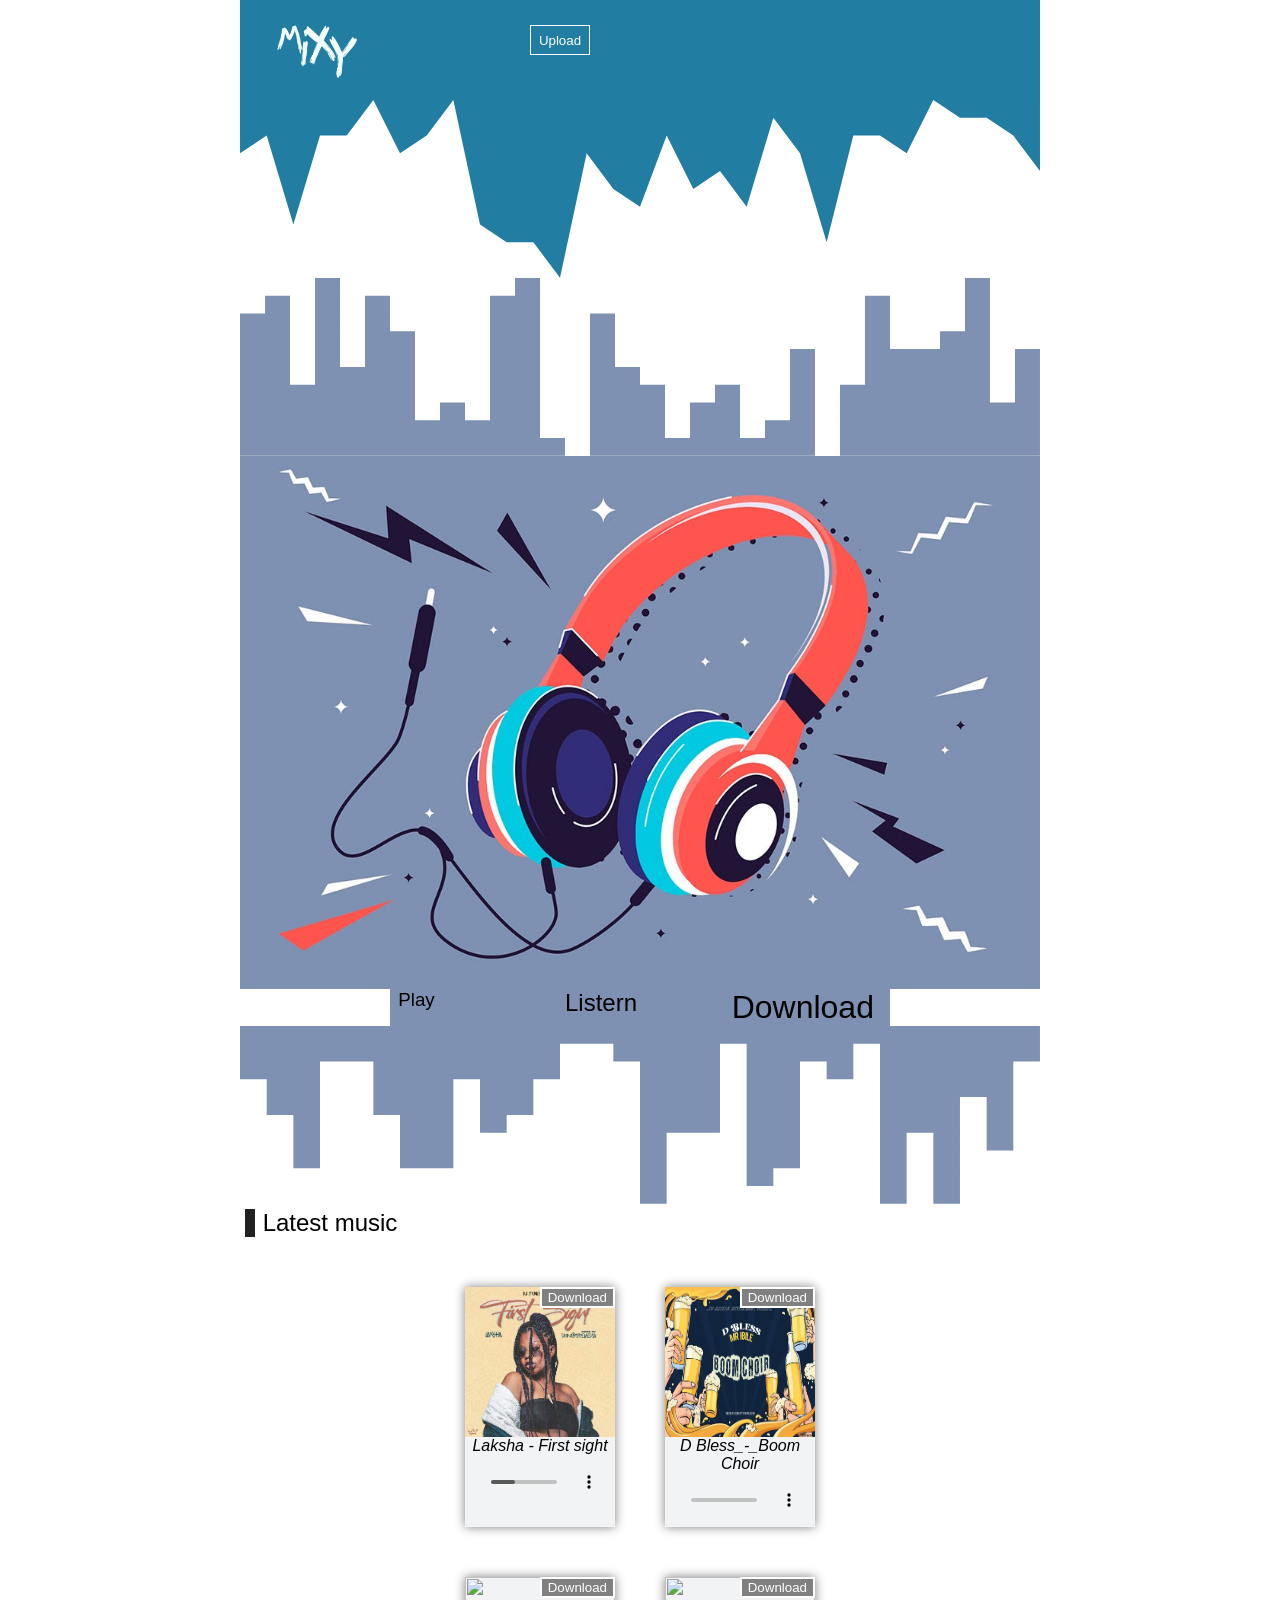
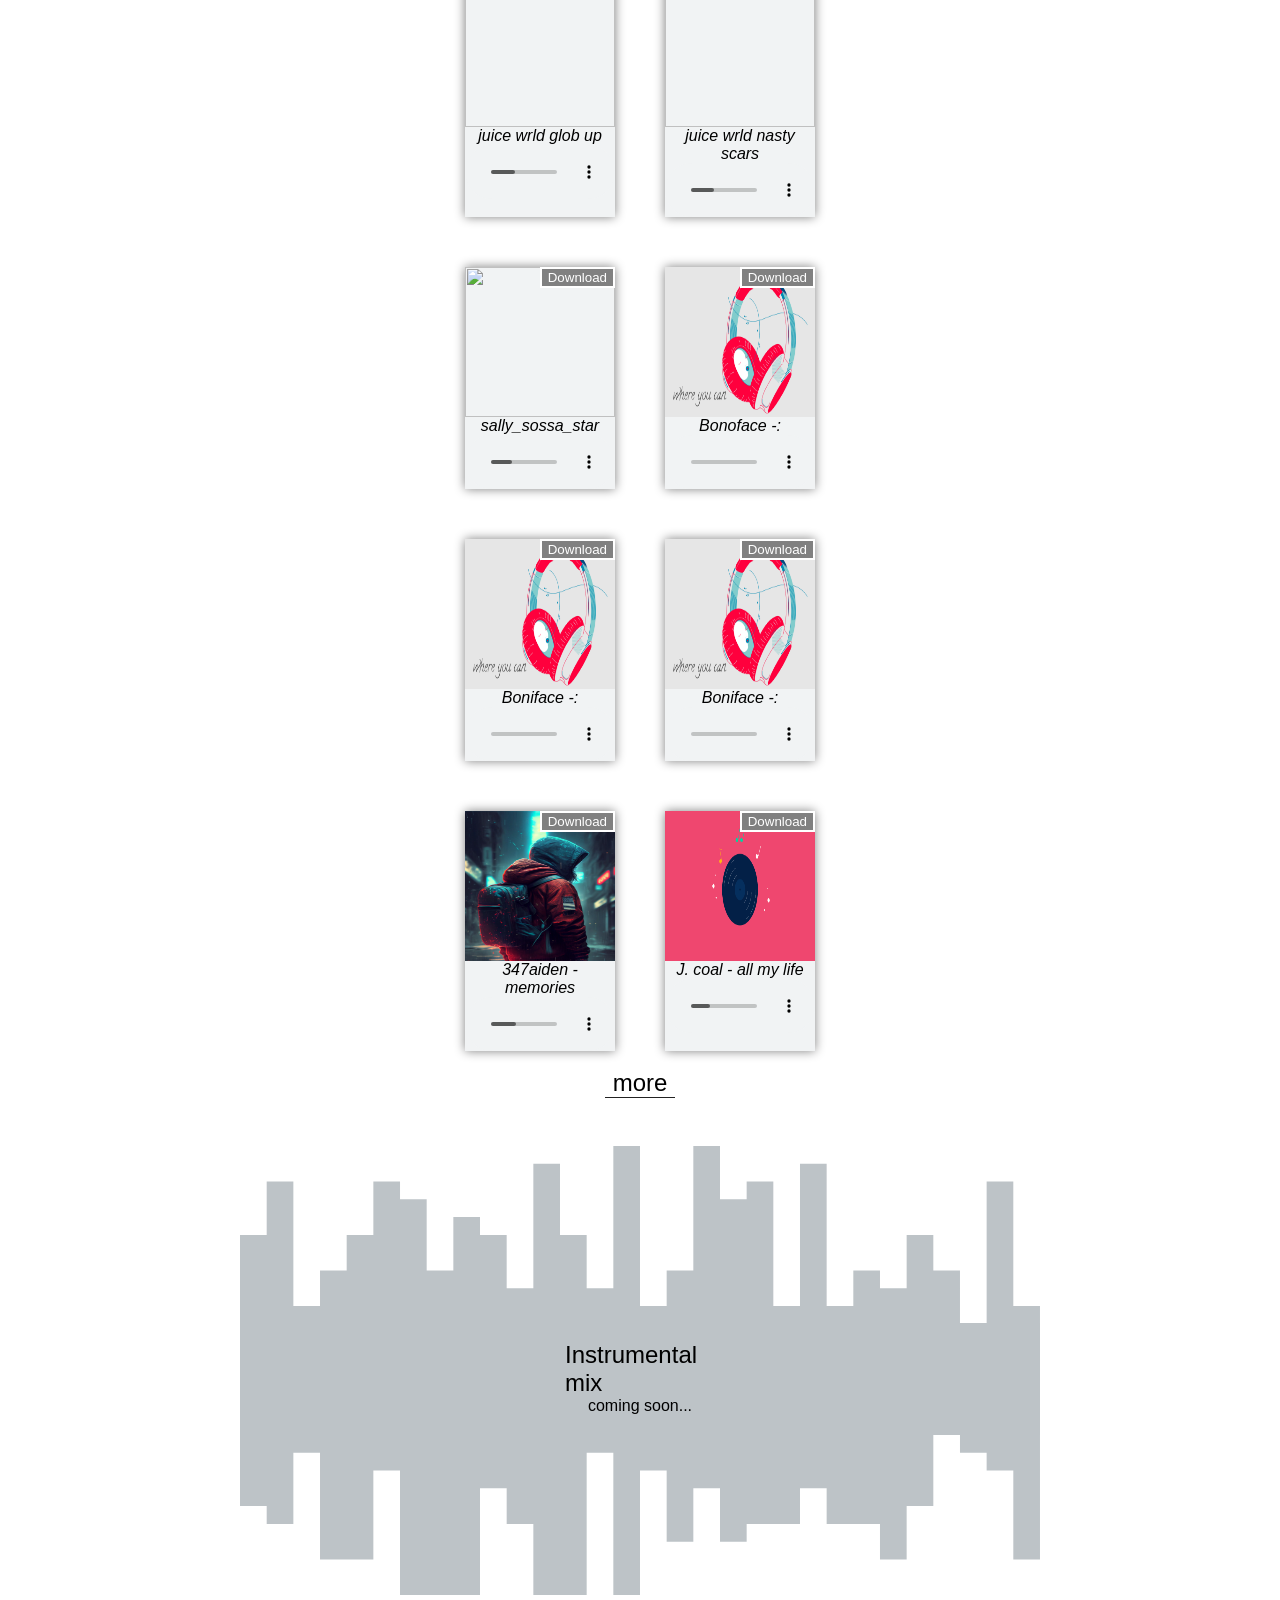
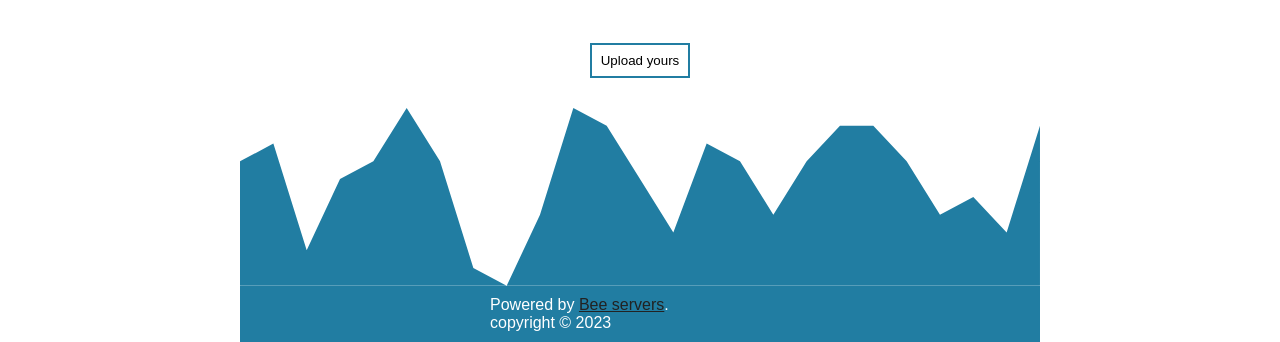
==== commit 4ebb8992: "Update index.html" ====
--- a/index.html
+++ b/index.html
@@ -79,7 +79,7 @@
 
 <!--box-->
   <div class="box">
-  <img src="IMG-20230729-WA0003.jpg">
+  <img src="img/IMG-20230729-WA0003.jpg">
   <center><i>D Bless_-_Boom Choir</i></center>
   <audio controls src="mp3/D Bless_-_Boom Choir(Pro by Swagger Swagger).mp3"></audio>
   <a href="mp3/D Bless_-_Boom Choir(Pro by Swagger Swagger).mp3" download>
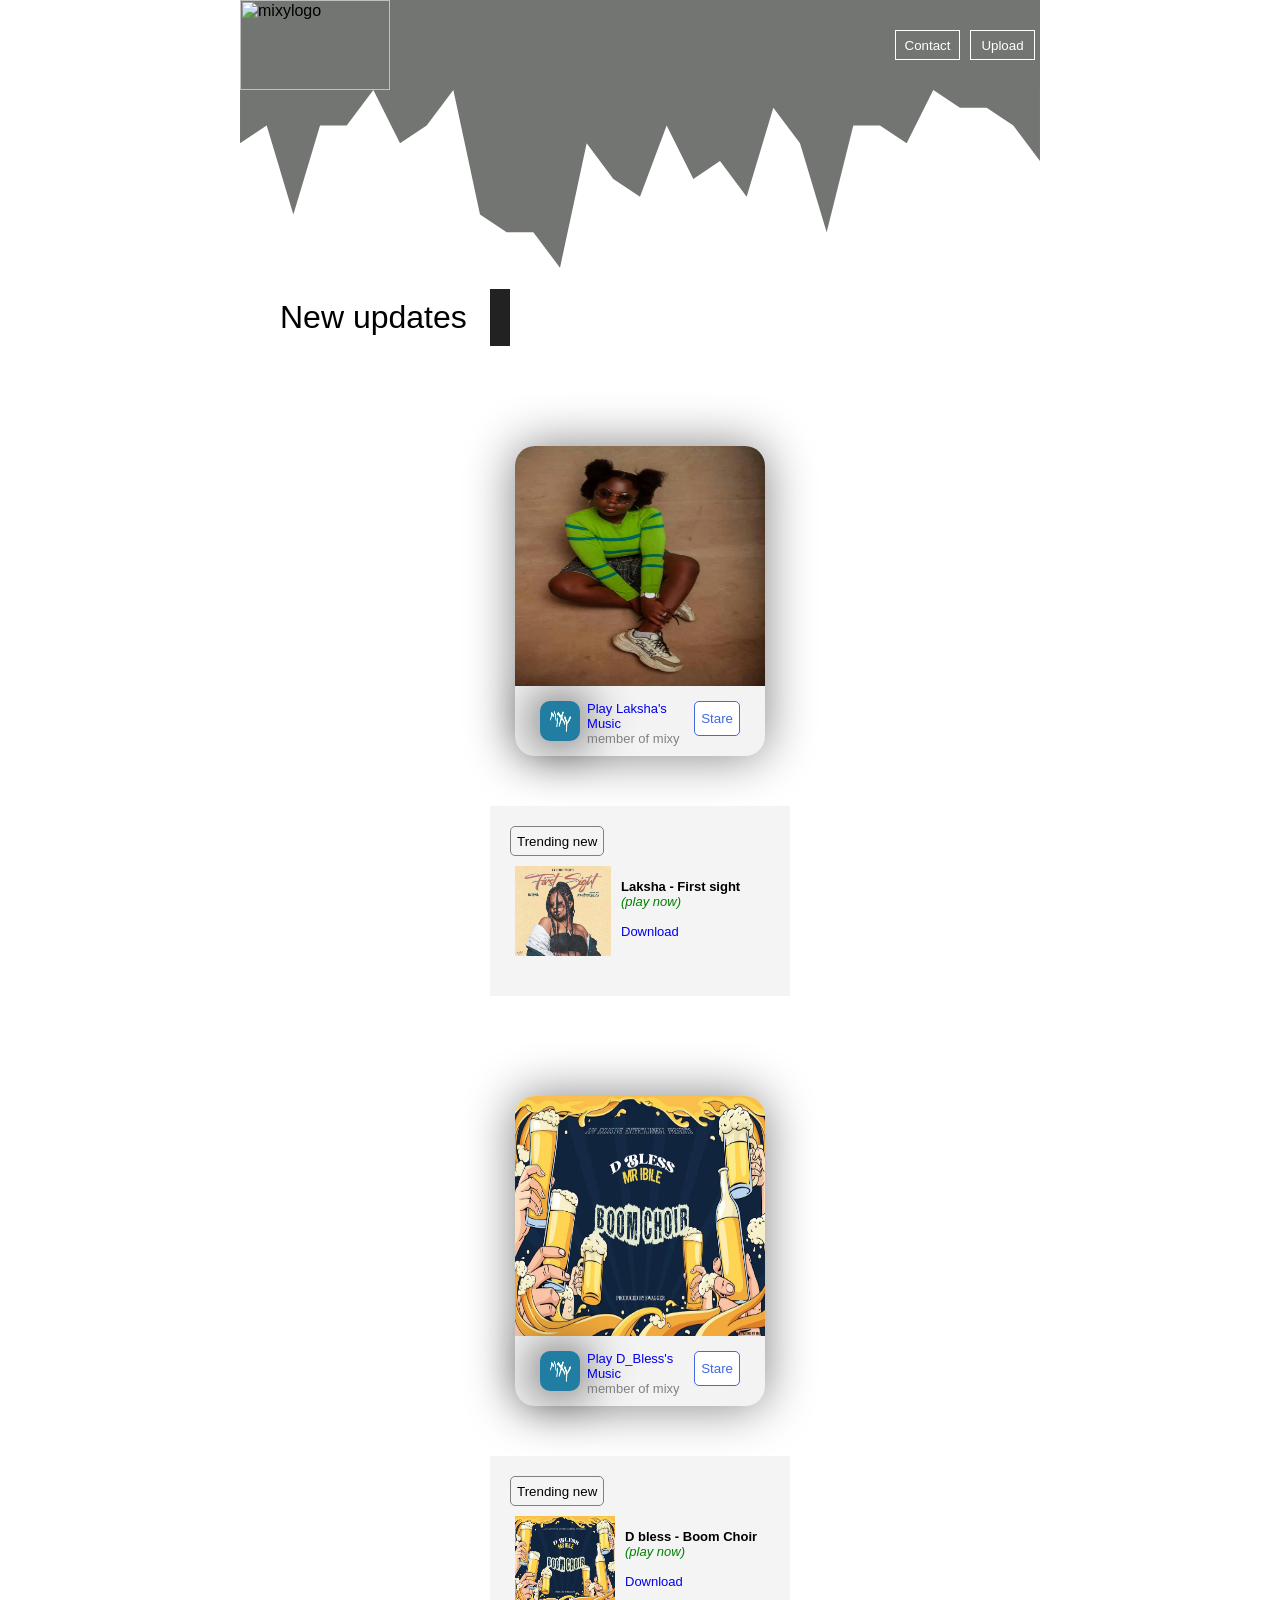
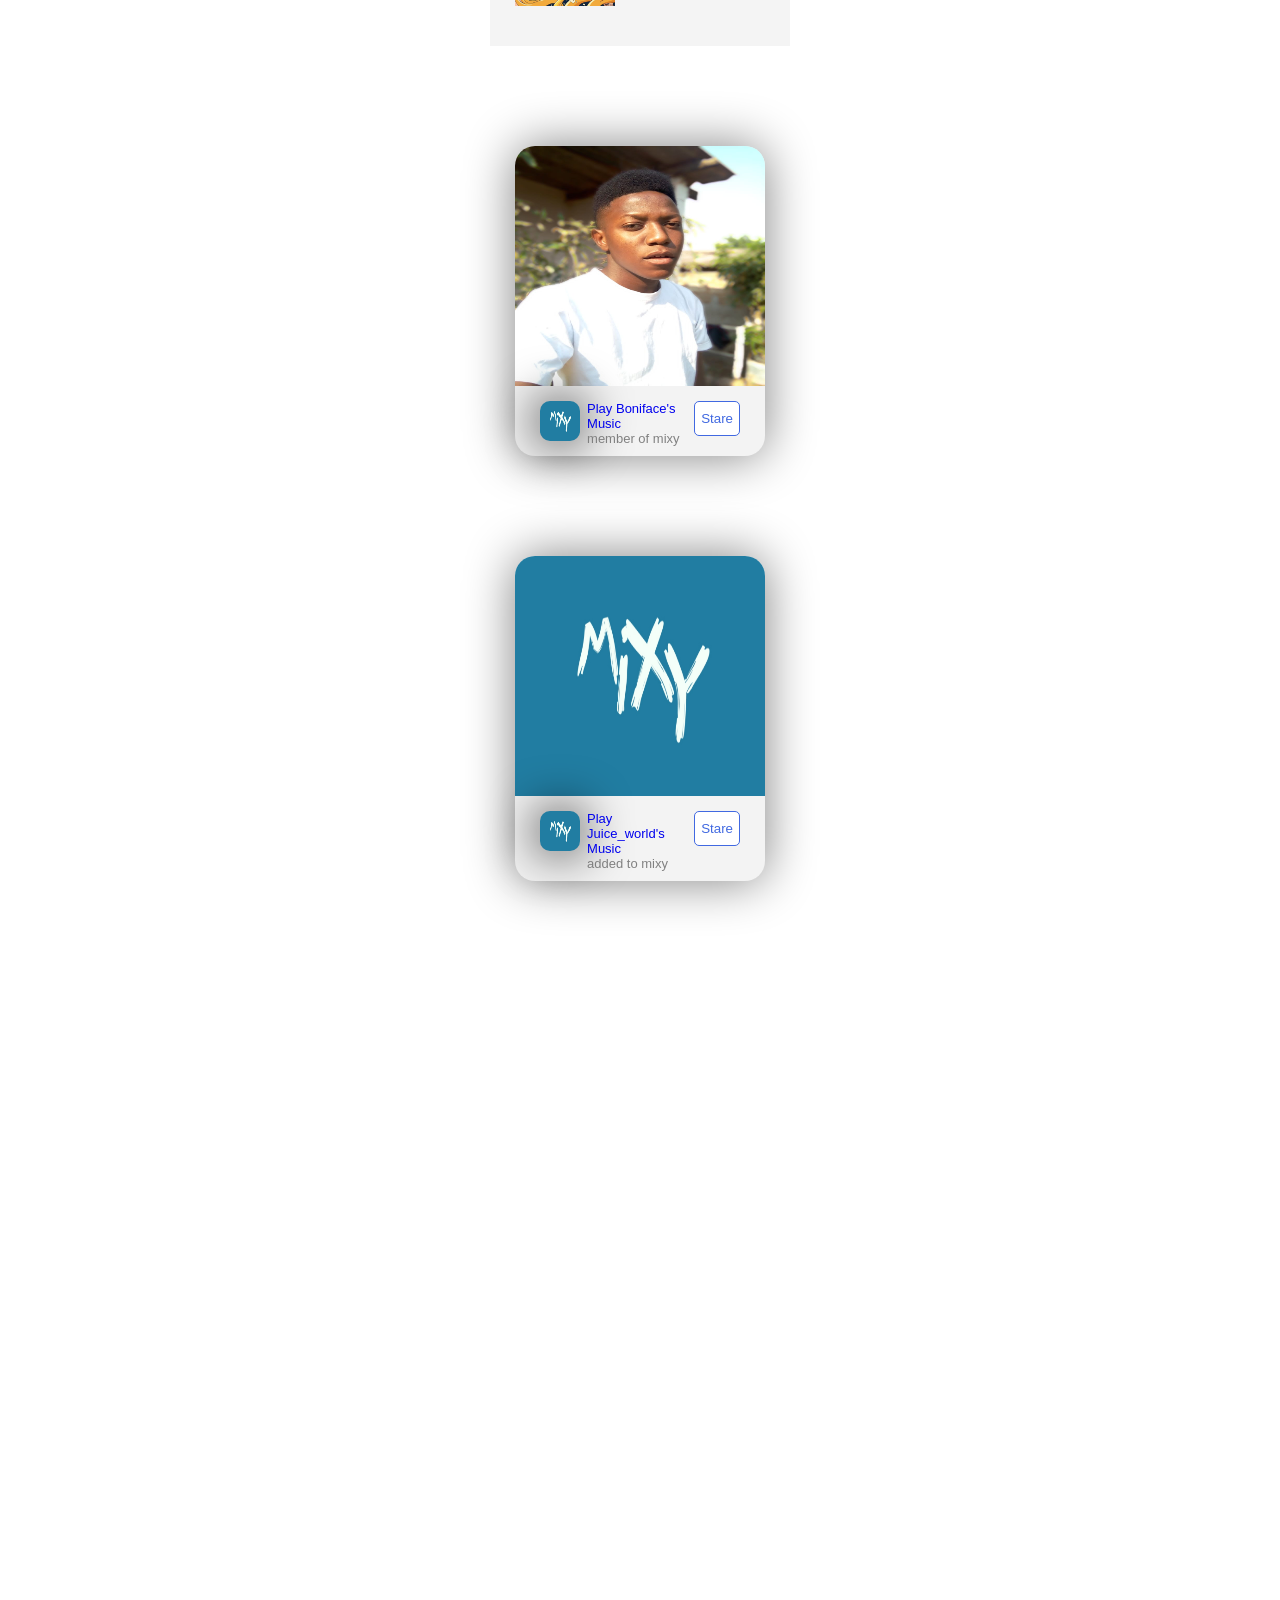
==== commit 9d944334: "Add files via upload" ====
--- a/index.html
+++ b/index.html
@@ -1,297 +1,356 @@
 <html>
 <head>
-<title>Mixy</title>
-
-<meta charset="utf-8" />
-<meta name="description" content="Mixy project is a music hosting plateform that allows anyone to uplpad music..." />
-<meta name="keywords" content="..." />
-<meta name="viewport" content="width=device-width, initial-scale=1.0">
-<meta name="theme-color" content="#217DA2">
-<meta name="author" content="mr.nobody">
-
-<link rel="stylesheet" href="css/main.css">
-<link rel="icon" href="img/logo/20230322_180251.jpg">
+<title>mixy</title>
+
+ <meta charset="utf-8" />
+ <meta name="description" content="Mixy project is a music hosting plateform that allows anyone to uplpad music..." />
+ <meta name="keywords" content="music, downloading, mixy, content, download music, latest music, content" />
+ <meta name="viewport" content="width=device-width, initial-scale=1.0">
+ <meta name="theme-color" content="#737572;">
+ <meta name="author" content="mr.nobody">
+ <!--
+ <link rel="stylesheet" href="https://unpkg.com/aos@next/dist/aos.css">
+ -->
 <style>
-
-</style>
-
-</head>
-<body>
-<!--conrainer-->
-<div class="container">
-
-<!--head-->
-<style>
-
-</style>
-<div class="head">
-
- <!--logo-->
- <div class="logo">
-  <img src="img/logo/20230322_180251.jpg" alt="logo">
- <a href="https://www.facebook.com/profile.php?id=100091437811362" target="_blank"><button>Upload</button></a>
- </div>
- <!--logo-->
- 
-</div>
-<svg style="" xmlns="http://www.w3.org/2000/svg" viewBox="0 0 1440 320"><path fill="#217DA2" fill-opacity="1" d="M0,96L48,64L96,224L144,64L192,64L240,0L288,96L336,64L384,0L432,224L480,256L528,256L576,320L624,96L672,160L720,192L768,64L816,160L864,128L912,192L960,32L1008,96L1056,256L1104,64L1152,64L1200,96L1248,0L1296,32L1344,32L1392,64L1440,128L1440,0L1392,0L1344,0L1296,0L1248,0L1200,0L1152,0L1104,0L1056,0L1008,0L960,0L912,0L864,0L816,0L768,0L720,0L672,0L624,0L576,0L528,0L480,0L432,0L384,0L336,0L288,0L240,0L192,0L144,0L96,0L48,0L0,0Z"></path></svg>
-<!--head-->
-
-<!--title-->
-<style>
-
-</style>
-<svg xmlns="http://www.w3.org/2000/svg" viewBox="0 0 1440 320"><path fill="#7E91B2" fill-opacity="1" d="M0,160L0,64L45,64L45,32L90,32L90,192L135,192L135,0L180,0L180,160L225,160L225,32L270,32L270,96L315,96L315,256L360,256L360,224L405,224L405,256L450,256L450,32L495,32L495,0L540,0L540,288L585,288L585,320L630,320L630,64L675,64L675,160L720,160L720,192L765,192L765,288L810,288L810,224L855,224L855,192L900,192L900,288L945,288L945,256L990,256L990,128L1035,128L1035,320L1080,320L1080,192L1125,192L1125,32L1170,32L1170,128L1215,128L1215,128L1260,128L1260,96L1305,96L1305,0L1350,0L1350,224L1395,224L1395,128L1440,128L1440,320L1395,320L1395,320L1350,320L1350,320L1305,320L1305,320L1260,320L1260,320L1215,320L1215,320L1170,320L1170,320L1125,320L1125,320L1080,320L1080,320L1035,320L1035,320L990,320L990,320L945,320L945,320L900,320L900,320L855,320L855,320L810,320L810,320L765,320L765,320L720,320L720,320L675,320L675,320L630,320L630,320L585,320L585,320L540,320L540,320L495,320L495,320L450,320L450,320L405,320L405,320L360,320L360,320L315,320L315,320L270,320L270,320L225,320L225,320L180,320L180,320L135,320L135,320L90,320L90,320L45,320L45,320L0,320L0,320Z"></path></svg>
-<img style="width:100%;" src="img/good_times_with_bad_music_1050x700.jpg">
-<div class="title">
-<h3>Play</h3>
-<h2>Listern</h2>
-<h1>Download</h1>
-</div>
-<svg xmlns="http://www.w3.org/2000/svg" viewBox="0 0 1440 320"><path fill="#7E91B2" fill-opacity="1" d="M0,96L0,96L48,96L48,160L96,160L96,256L144,256L144,64L192,64L192,64L240,64L240,160L288,160L288,256L336,256L336,256L384,256L384,96L432,96L432,192L480,192L480,160L528,160L528,96L576,96L576,32L624,32L624,32L672,32L672,64L720,64L720,320L768,320L768,192L816,192L816,192L864,192L864,32L912,32L912,288L960,288L960,256L1008,256L1008,64L1056,64L1056,96L1104,96L1104,32L1152,32L1152,320L1200,320L1200,192L1248,192L1248,320L1296,320L1296,128L1344,128L1344,224L1392,224L1392,64L1440,64L1440,0L1392,0L1392,0L1344,0L1344,0L1296,0L1296,0L1248,0L1248,0L1200,0L1200,0L1152,0L1152,0L1104,0L1104,0L1056,0L1056,0L1008,0L1008,0L960,0L960,0L912,0L912,0L864,0L864,0L816,0L816,0L768,0L768,0L720,0L720,0L672,0L672,0L624,0L624,0L576,0L576,0L528,0L528,0L480,0L480,0L432,0L432,0L384,0L384,0L336,0L336,0L288,0L288,0L240,0L240,0L192,0L192,0L144,0L144,0L96,0L96,0L48,0L48,0L0,0L0,0Z"></path></svg>
-<!--title-->
-
-<h2 style="margin:5px;border-left:10px solid #222;text-align:center;"> Latest music</h2>
-
-
-
-
-
-<!---------------------------------------------------------------->
-<!--first music posting-->
-<!---------------------------------------------------------------->
-
-
- <!--flexer-->
-                                        <div class="flexer">
-
-  <!--box-->
-  <div class="box">
-  <img src="img/IMG-20230720-WA0064.jpg">
-  <center><i>Laksha - First sight</i></center>
-  <audio controls src="mp3/Laksha - First Sight.mp3"></audio>
-  <a href="mp3/Laksha - First Sight.mp3" download>
-  <button>Download</button>
-  </a>
-  </div>
-  <!--box-->
-
-
-<!--box-->
-  <div class="box">
-  <img src="img/IMG-20230729-WA0003.jpg">
-  <center><i>D Bless_-_Boom Choir</i></center>
-  <audio controls src="mp3/D Bless_-_Boom Choir(Pro by Swagger Swagger).mp3"></audio>
-  <a href="mp3/D Bless_-_Boom Choir(Pro by Swagger Swagger).mp3" download>
-  <button>Download</button>
-  </a>
-  </div>
-  <!--box-->
-                                         
-
-                                        </div>
-                                        <!--flexer-->
-
- 
- <!--flexer-->
-                                        <div class="flexer">
-
-  <!--box-->
-  <div class="box">
-  <img src="https://i1.sndcdn.com/artworks-W2g6tzKIM6FtOndk-e0T1fQ-t500x500.jpg">
-  <center><i>juice wrld glob up</i></center>
-  <audio controls src="mp3/Juice_WRLD_-_Glo’d_Up_(Official_Music_Video)(128k).mp3"></audio>
-  <a href="mp3/Juice_WRLD_-_Glo’d_Up_(Official_Music_Video)(128k).mp3" download>
-  <button>Download</button>
-  </a>
-  </div>
-  <!--box-->
-
-
-
-  <!--box-->
-  <div class="box">
-  <img src="https://i1.sndcdn.com/artworks-ypEa86VyJm0B3Sd6-BqXYmQ-t240x240.jpg">
-  <center><i>juice wrld nasty scars</i></center>
-  <audio controls src="mp3/Juice_WRLD_-_Nasty_Scars_[Prod.Reaper](128k).mp3"></audio>
-  <a href="mp3/Juice_WRLD_-_Nasty_Scars_[Prod.Reaper](128k).mp3" download>
-  <button>Download</button>
-  </a>
-  </div>
-  <!--box-->
-
-                                        </div>
-                                        <!--flexer-->
- 
-<!--flexer-->
-                                        <div class="flexer">
-  <!--box-->
-  <div class="box">
-  <img src="https://tubidy.watch/nthumbs/1/520hI0J8Hoa0urNeSgrcag_3D_3D.jpg">
-  <center><i>sally_sossa_star</i></center>
-  <audio controls src="mp3/sally_sossa_star_song_ft._lil_durk_official_audio_mp3_59003.mp3"></audio>
-  <a href="mp3/sally_sossa_star_song_ft._lil_durk_official_audio_mp3_59003.mp3" download>
-  <button>Download</button>
-  </a>
-  </div>
-  <!--box-->
-
-
-
-  <!--box-->
-  <div class="box">
-  <img src="img/20230617_145904.png">
-  <center><i>Bonoface  -:</i></center>
-  <audio controls src="mp3/AUD-20230623-WA0006.mp3"></audio>
-  <a href="mp3/AUD-20230623-WA0006.mp3" download>
-  <button>Download</button>
-  </a>
-  </div>
-  <!--box-->
-
-              </div>
-           <!--flexer-->
-           
-           
-           <!--flexer-->
-           <div class="flexer">
-           
-           <!--box-->
-           <div class="box">
-           <img src="img/20230617_145904.png">
-           <center><i>Boniface -:</i></center>
-           <audio controls src="mp3/AUD-20230623-WA0007.mp3"></audio>
-           <a href="mp3/AUD-20230623-WA0007.mp3" download>
-           <button>Download</button>
-           </a>
-           </div>
-           <!--box-->
-           
-           
-           
-           <!--box-->
-           <div class="box">
-           <img src="img/20230617_145904.png">
-           <center><i>Boniface -:</i></center>
-           <audio controls src="mp3/AUD-20230624-WA0009.mp3"></audio>
-           <a href="mp3/AUD-20230624-WA0009.mp3" download>
-           <button>Download</button>
-           </a>
-           </div>
-           <!--box-->
-           
-           </div>
-           <!--flexer-->
-           
-           
-<!--flexer-->
-<div class="flexer">
-
-<!--box-->
-<div class="box">
-<img src="img/cool-wallpapers-4k.webp">
-<center><i>347aiden - memories</i></center>
-<audio controls src="mp3/test1.mp3"></audio>
-<a href="mp3/test1.mp3" download>
-<button>Download</button>
-</a>
-</div>
-<!--box-->
-
-<!--box-->
-<div class="box">
-<img src="img/Ultimate-Guide-Stock-Music-Royalty-Free-Music-Custom-Music.png">
-<center><i>J. coal - all my life</i></center>
-<audio controls src="mp3/test2.mp3"></audio>
-<a href="mp3/test2.mp3" download>
-<button>Download</button>
-</a>
-</div>
-<!--box-->
-
-</div>
-<!--flexer-->
-
-<!---------------------------------------------------------------->
-<!--first music posting-->
-<!---------------------------------------------------------------->
-
-
-
-
-
-
-
-
-
-
-
-<br><h2 style="width:70px;margin:0px auto;border-bottom:1px solid #222;text-align:center;">more</h2>
-<br>
-<!--automated-->
-<style>
-.automated{
-width:100%;
-max-width:300px;
-margin:0 auto;
-background:#F1F3F4;
-box-shadow:0 0 20px #222;
-margin-bottom:30px;
-border-radius:10px;
-}
-</style>
-<div class="automated">
-
-
-
-</div>
-<!--automated-->
-
-
-
-<!--playstation-->
-<style>
-.playstation{
+body{
 width:100%;
 max-width:800px;
 margin:0 auto;
-background:#BDC3C7;
-padding-bottom:20px;
+padding:0px;
+font-family:sans-serif;
+background:white;
 }
+.container{
+width:100%;
+max-width:800px;
+margin:0 auto;
+height:500vh;
+
+}
+button{
+ cursor:pointer;
+}a{text-decoration:none;color:;}
 </style>
-<svg xmlns="http://www.w3.org/2000/svg" viewBox="0 0 1440 320"><path fill="#BDC3C7" fill-opacity="1" d="M0,160L0,160L48,160L48,64L96,64L96,288L144,288L144,224L192,224L192,160L240,160L240,64L288,64L288,96L336,96L336,224L384,224L384,128L432,128L432,160L480,160L480,256L528,256L528,32L576,32L576,160L624,160L624,256L672,256L672,0L720,0L720,288L768,288L768,224L816,224L816,0L864,0L864,96L912,96L912,64L960,64L960,288L1008,288L1008,32L1056,32L1056,288L1104,288L1104,224L1152,224L1152,256L1200,256L1200,160L1248,160L1248,224L1296,224L1296,320L1344,320L1344,64L1392,64L1392,288L1440,288L1440,320L1392,320L1392,320L1344,320L1344,320L1296,320L1296,320L1248,320L1248,320L1200,320L1200,320L1152,320L1152,320L1104,320L1104,320L1056,320L1056,320L1008,320L1008,320L960,320L960,320L912,320L912,320L864,320L864,320L816,320L816,320L768,320L768,320L720,320L720,320L672,320L672,320L624,320L624,320L576,320L576,320L528,320L528,320L480,320L480,320L432,320L432,320L384,320L384,320L336,320L336,320L288,320L288,320L240,320L240,320L192,320L192,320L144,320L144,320L96,320L96,320L48,320L48,320L0,320L0,320Z"></path></svg>
-<div class="playstation">
-<br> <h2>Instrumental mix</h2>
- 
-<center>coming soon...</center>
- 
-</div>
-<svg xmlns="http://www.w3.org/2000/svg" viewBox="0 0 1440 320"><path fill="#BDC3C7" fill-opacity="1" d="M0,160L0,128L48,128L48,160L96,160L96,32L144,32L144,224L192,224L192,224L240,224L240,64L288,64L288,288L336,288L336,288L384,288L384,288L432,288L432,96L480,96L480,160L528,160L528,288L576,288L576,288L624,288L624,32L672,32L672,288L720,288L720,64L768,64L768,192L816,192L816,96L864,96L864,192L912,192L912,160L960,160L960,160L1008,160L1008,96L1056,96L1056,160L1104,160L1104,160L1152,160L1152,224L1200,224L1200,128L1248,128L1248,0L1296,0L1296,32L1344,32L1344,64L1392,64L1392,224L1440,224L1440,0L1392,0L1392,0L1344,0L1344,0L1296,0L1296,0L1248,0L1248,0L1200,0L1200,0L1152,0L1152,0L1104,0L1104,0L1056,0L1056,0L1008,0L1008,0L960,0L960,0L912,0L912,0L864,0L864,0L816,0L816,0L768,0L768,0L720,0L720,0L672,0L672,0L624,0L624,0L576,0L576,0L528,0L528,0L480,0L480,0L432,0L432,0L384,0L384,0L336,0L336,0L288,0L288,0L240,0L240,0L192,0L192,0L144,0L144,0L96,0L96,0L48,0L48,0L0,0L0,0Z"></path></svg>
-<!--playstation-->
-
-<center>
-<a href="https://www.facebook.com/profile.php?id=100091437811362">
-<button style="
-width:100px;height:35px;background:none;border:2px solid #217DA2;margin:30px;outline:none;
-">Upload yours</button>
-</a>
-</center>
-
-
-<!--footer-->
-<style>
-
-</style>
-<svg xmlns="http://www.w3.org/2000/svg" viewBox="0 0 1440 320"><path fill="#217DA2" fill-opacity="1" d="M0,96L60,64L120,256L180,128L240,96L300,0L360,96L420,288L480,320L540,192L600,0L660,32L720,128L780,224L840,64L900,96L960,192L1020,96L1080,32L1140,32L1200,96L1260,192L1320,160L1380,224L1440,32L1440,320L1380,320L1320,320L1260,320L1200,320L1140,320L1080,320L1020,320L960,320L900,320L840,320L780,320L720,320L660,320L600,320L540,320L480,320L420,320L360,320L300,320L240,320L180,320L120,320L60,320L0,320Z"></path></svg>
-<div class="footer">
-<p>
-Powered by <a href="https://bartwel27.github.io/server" target="_blank">Bee servers</a>.<br>
-copyright &copy; 2023
-</p>
-</div>
-<!--footer-->
-
+</head>
+<body>
+
+<!--container-->
+<div class="container">
+
+ <!--head-->
+ <style>
+ .head{
+  width:100%;
+  max-width:800px;
+  margin:0 auto;
+  background:#737572;
+  border-bottom:0px solid #C8CCCB;
+  display:flex;
+  justify-content:space-between;
+  position:sticky;top:0;
+ }.head .logo{
+  width:150px;
+  height:90px;
+ }.head .logo img{
+  width:100%;height:100%;
+ }.head .navcont{
+  width:140px;
+  height:30px;
+  margin-top:30px;
+  border:0px solid black;
+  display:flex;
+  justify-content:space-between;
+  margin-right:5px;
+ }.head .navcont button{
+  height:100%;
+  width:65px;
+  background:none;
+  border:1px solid white;
+  color:white;
+  outline:none;
+  display:;
+ }.head .navcont button:hover{
+  background:grey;
+  color:white;
+  border:1px solid grey;
+ }
+ </style>
+ <div class="head">
+ 
+  <!--logo-->
+  <div class="logo">
+  <img src="img/logo/1690860476744logo_1.png" alt="mixylogo">
+  </div>
+  <!--logo-->
+  
+  <!--navbtn-->
+  <div class="navcont">
+  <a href="#" >
+   <button>Contact</button>
+  </a>
+   <br>
+   
+
+  <a href="#" >
+   <button>Upload</button>
+  </a>
+  </div>
+  <!--navbtn-->
+ 
+ </div>
+ <svg style="position:sticky;top:90;" xmlns="http://www.w3.org/2000/svg" viewBox="0 0 1440 320"><path fill="#737572" fill-opacity="1" d="M0,96L48,64L96,224L144,64L192,64L240,0L288,96L336,64L384,0L432,224L480,256L528,256L576,320L624,96L672,160L720,192L768,64L816,160L864,128L912,192L960,32L1008,96L1056,256L1104,64L1152,64L1200,96L1248,0L1296,32L1344,32L1392,64L1440,128L1440,0L1392,0L1344,0L1296,0L1248,0L1200,0L1152,0L1104,0L1056,0L1008,0L960,0L912,0L864,0L816,0L768,0L720,0L672,0L624,0L576,0L528,0L480,0L432,0L384,0L336,0L288,0L240,0L192,0L144,0L96,0L48,0L0,0Z"></path></svg>
+ <!--head-->
+ 
+ <!--list-->
+ <style>
+ .list{
+ width:100%;
+ max-width:800px;
+ margin:0 auto;
+ }.list h1{
+  width:200px;
+  border-right:20px solid #222;
+  
+  padding:10px;
+  font-weight:300;
+  margin-left:30px;
+ }
+ .list .user{
+ background:#f3f3f3;
+ width:100%;
+ max-width:250px;
+ margin:0 auto;
+ border-radius:20px;
+ padding-bottom:10px;
+ box-shadow:0 0 50px grey;
+ margin-top:100px;
+ }.list .user img{
+  background:green;
+  width:100%;
+  height:240px;
+  border-top-right-radius:20px;
+  border-top-left-radius:20px;
+ }.list .user .deta{
+  width:100%;
+  max-width:200px;
+  margin:0 auto;
+  margin-top:15px;
+  display:flex;
+  justify-content:space-between;
+ }.list .user .deta img{
+  width:40px;height:40px;
+  border-radius:10px;
+  box-shadow:0 0 50px black;
+ }.list .user .deta p{
+  width:100px;
+  margin:0 auto;
+  font-size:13px;
+ }.list .user .deta button{
+  background:white;
+  height:35px;
+  color:royalblue;
+  border:1px solid royalblue;
+  border-radius:5px;
+  
+ }
+ 
+ 
+ 
+ 
+ 
+ 
+ /* Custom styles for the music player container */
+ #u_m_l {
+ display: none;
+ 
+ }#u_m_l .music{
+  background-color: #f3f3f3;
+  max-width: 320px;
+  margin:0 auto;
+  margin-top:40px;
+  display:flex;
+  justify-content:space-around;
+  border-radius:10px;
+  text-align:center;
+  border:02px solid royalblue;
+  box-shadow:0 0 10px #black;
+ }#u_m_l .music img{
+  width:70px;
+  height:60px;
+  border-radius:0px;
+  border-top-left-radius:8px;
+  border-bottom-left-radius:8px;
+ }#u_m_l .music div{
+  width:100%;
+  max-width:300px;
+  margin:0 audio;
+ }#u_m_l .music div audio{
+  width:100%;
+  height:40px;
+ }
+
+ </style>
+ <div class="list">
+  <h1 data-aos="fade-up">New updates</h1>
+ 
+
+<a href="#.html" >
+  <div class="user">
+  <img src="img/IMG-20230805-WA0001.jpg">
+   <div class="deta">
+    <img src="img/logo/20230322_180251.jpg">
+    <p>Play Laksha's Music<br><b style="color:grey;font-weight:300;">member of mixy</b></p>
+    <button onclick="laksha()">Stare</button>
+   </div>   
+  </div>
+ </a>
+ <!--mylist-->
+ <style>
+ .mylist{
+  width:100%;
+  max-width:300px;
+  margin:0 auto;
+  padding-top:20px;padding-bottom:20px;
+  background:#F4F4F4;
+  margin-top:50px;
+ }.mylist #tr{
+  margin-left:20px;
+  margin-bottom:10px;
+  background:none;
+  border:1px solid grey;
+  border-radius:5px;
+  outline:none;
+  height:30px;
+ }.mylist .musicbox{
+  width:100%;
+  max-width:250px;
+  margin:0 auto;
+  background:none;
+  display:flex;
+  justify-content:space-between;
+  margin-bottom:20px;
+ }.mylist .musicbox:hover{
+  background:white;
+ }.mylist .musicbox img{
+  width:100px;
+  height:90px;
+ }.mylist .musicbox p{
+  width:150px;
+  margin-left:10px;
+  font-size:13px;
+ }.mylist .musicbox p b{
+ 
+ }.mylist .musicbox p i{
+  color:green;
+  font-weight:500;
+ }
+ </style>
+ <div class="mylist">
+  <button id="tr">Trending new</button>
+  <!--musicList-->
+  <div class="musicbox" onclick="lakshaSF()">
+  <img src="img/IMG-20230720-WA0064.jpg">
+  <p>
+   <audio id="laksha_fs" src="mp3/Laksha - First Sight.mp3"></audio>
+   <b>Laksha - First sight</b>
+    <i id="mcheck">(play now)</i><br><br>
+    <a href="mp3/Laksha - First Sight.mp3" >Download</a>
+  </p>
+  </div>
+  <!--musicList-->
+  
+ </div>
+ <!--mylist-->
+  
+<a href="#.html" >
+  <div class="user">
+  <img src="img/IMG-20230729-WA0003.jpg">
+   <div class="deta">
+    <img src="img/logo/20230322_180251.jpg">
+    <p>Play D_Bless's Music<br><b style="color:grey;font-weight:300;">member of mixy</b></p>
+    <button>Stare</button>
+   </div>
+  </div>
+ </a>
+ <!--mylist-->
+ <div class="mylist">
+ <button id="tr">Trending new</button>
+ <!--musicList-->
+ <div class="musicbox" onclick="dblessBC()">
+ <img src="img/IMG-20230729-WA0003.jpg">
+ <p>
+ <audio id="dbless_bc" src="mp3/D Bless_-_Boom Choir.mp3"></audio>
+ <b>D bless - Boom Choir</b>
+ <i id="mcheck">(play now)</i><br><br>
+ <a href="mp3/D Bless_-_Boom Choir.mp3" >Download</a>
+ </p>
+ </div>
+ <!--musicList-->
+ 
+ </div>
+ <!--mylist-->
+ 
+<a href="#.html" >
+  <div class="user">
+  <img src="img/IMG-20221122-WA0017.jpg">
+   <div class="deta">
+    <img src="img/logo/20230322_180251.jpg">
+    <p>Play Boniface's Music<br><b style="color:grey;font-weight:300;">member of mixy</b></p>
+    <button>Stare</button>
+   </div>
+      
+  </div>
+ </a>
+ 
+ <a href="#.html" >
+ <div class="user">
+ <img src="img/logo/20230322_180251.jpg">
+ <div class="deta">
+ <img src="img/logo/20230322_180251.jpg">
+ <p>Play Juice_world's Music<br><b style="color:grey;font-weight:300;">added to mixy</b></p>
+ <button>Stare</button>
+ </div>
+ 
+ </div>
+ </a>
+ 
+ </div>
+ <!--list-->
+ 
+ 
+ 
+ 
+ 
+<script type="text/javascript">
+let count = 0;
+function lakshaSF(){  
+ if(count == 0){
+ count = 1;
+ laksha_fs.play();
+ mcheck.innerHTML = "(Playing...)";}
+ else{
+ count = 0;
+ laksha_fs.pause();
+ mcheck.innerHTML = "(Pause...)";} 
+}
+
+function dblessBC(){  
+ if(count == 0){count = 1;dbless_bc.play();mcheck.innerHTML = "(Playing...)";}
+ else{count = 0;dbless_bc.pause();mcheck.innerHTML = "(Pause...)";} 
+}
+
+
+</script> 
 </div>
 <!--container-->
+<!--
+<script src="https://unpkg.com/aos@next/dist/aos.js"></script>
+ <script>
+ AOS.init({
+  duration:1000,
+  mirror:true,
+ });
+ </script>
+ -->
 </body>
-</html>
+</html>
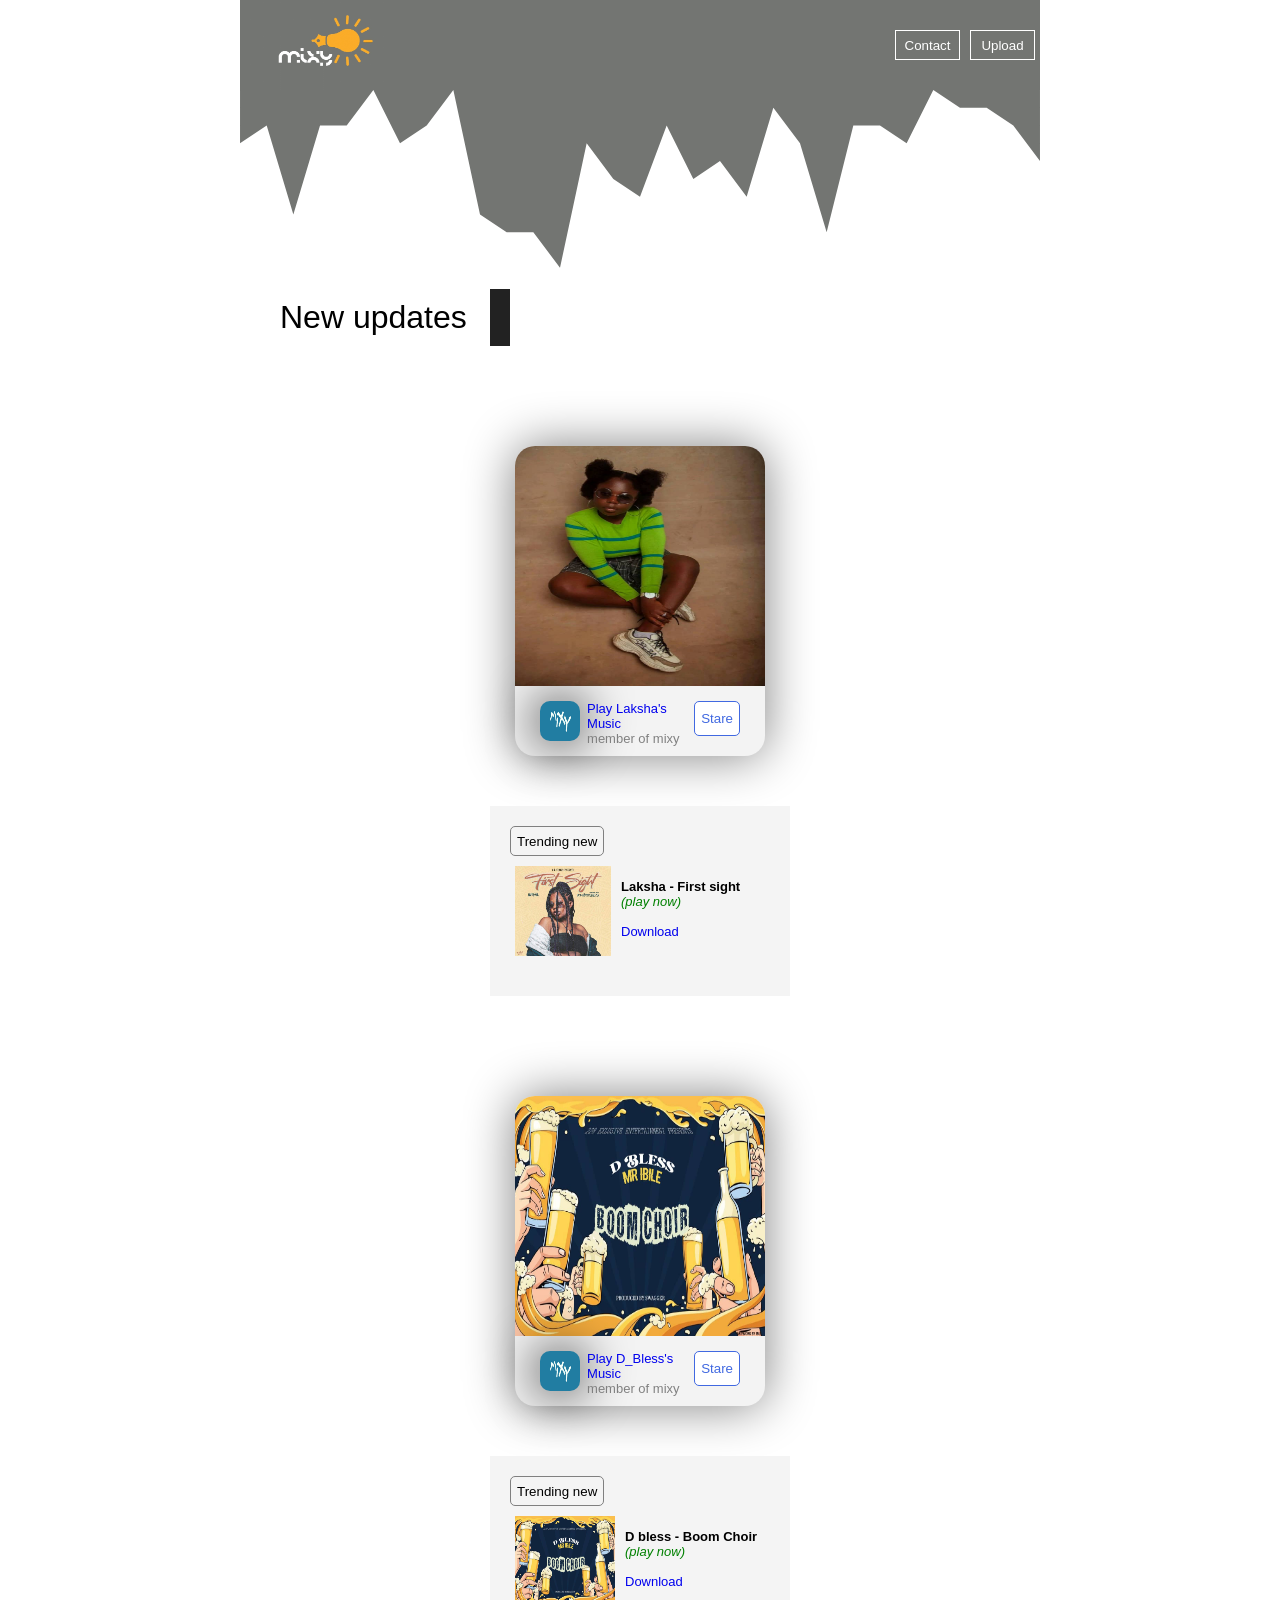
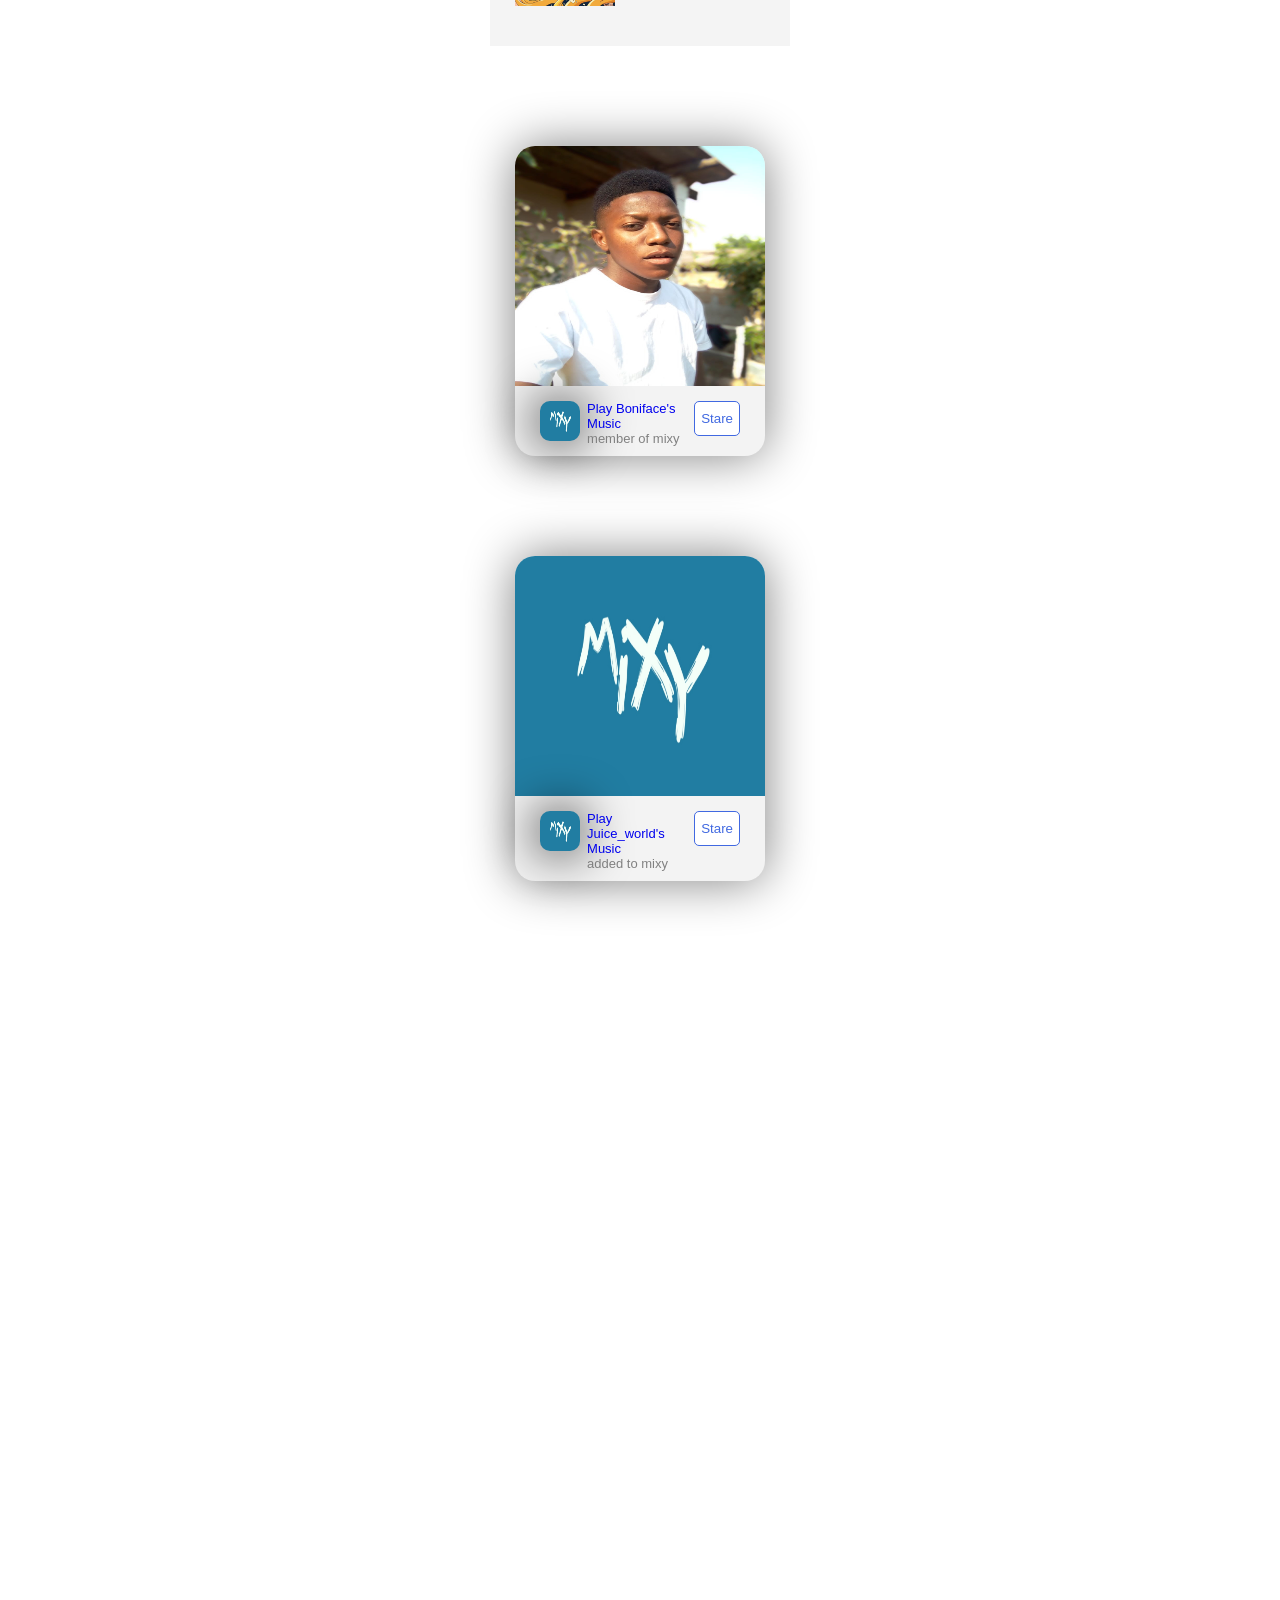
==== commit 2d5e9af7: "Add files via upload" ====
--- a/index.html
+++ b/index.html
@@ -279,10 +279,10 @@
  <div class="musicbox" onclick="dblessBC()">
  <img src="img/IMG-20230729-WA0003.jpg">
  <p>
- <audio id="dbless_bc" src="mp3/D Bless_-_Boom Choir.mp3"></audio>
+ <audio id="dbless_bc" src="mp3/D Bless_-_Boom Choir(Pro by Swagger Swagger).mp3"></audio>
  <b>D bless - Boom Choir</b>
  <i id="mcheck">(play now)</i><br><br>
- <a href="mp3/D Bless_-_Boom Choir.mp3" >Download</a>
+ <a href="mp3/D Bless_-_Boom Choir(Pro by Swagger Swagger).mp3" >Download</a>
  </p>
  </div>
  <!--musicList-->
@@ -335,8 +335,15 @@
 }
 
 function dblessBC(){  
- if(count == 0){count = 1;dbless_bc.play();mcheck.innerHTML = "(Playing...)";}
- else{count = 0;dbless_bc.pause();mcheck.innerHTML = "(Pause...)";} 
+ if(count == 0){
+ count = 1;
+ dbless_bc.play();
+ mcheck.innerHTML = "(Playing...)";
+ }
+ else{
+ count = 0;
+ dbless_bc.pause();
+ mcheck.innerHTML = "(Pause...)";} 
 }
 
 
